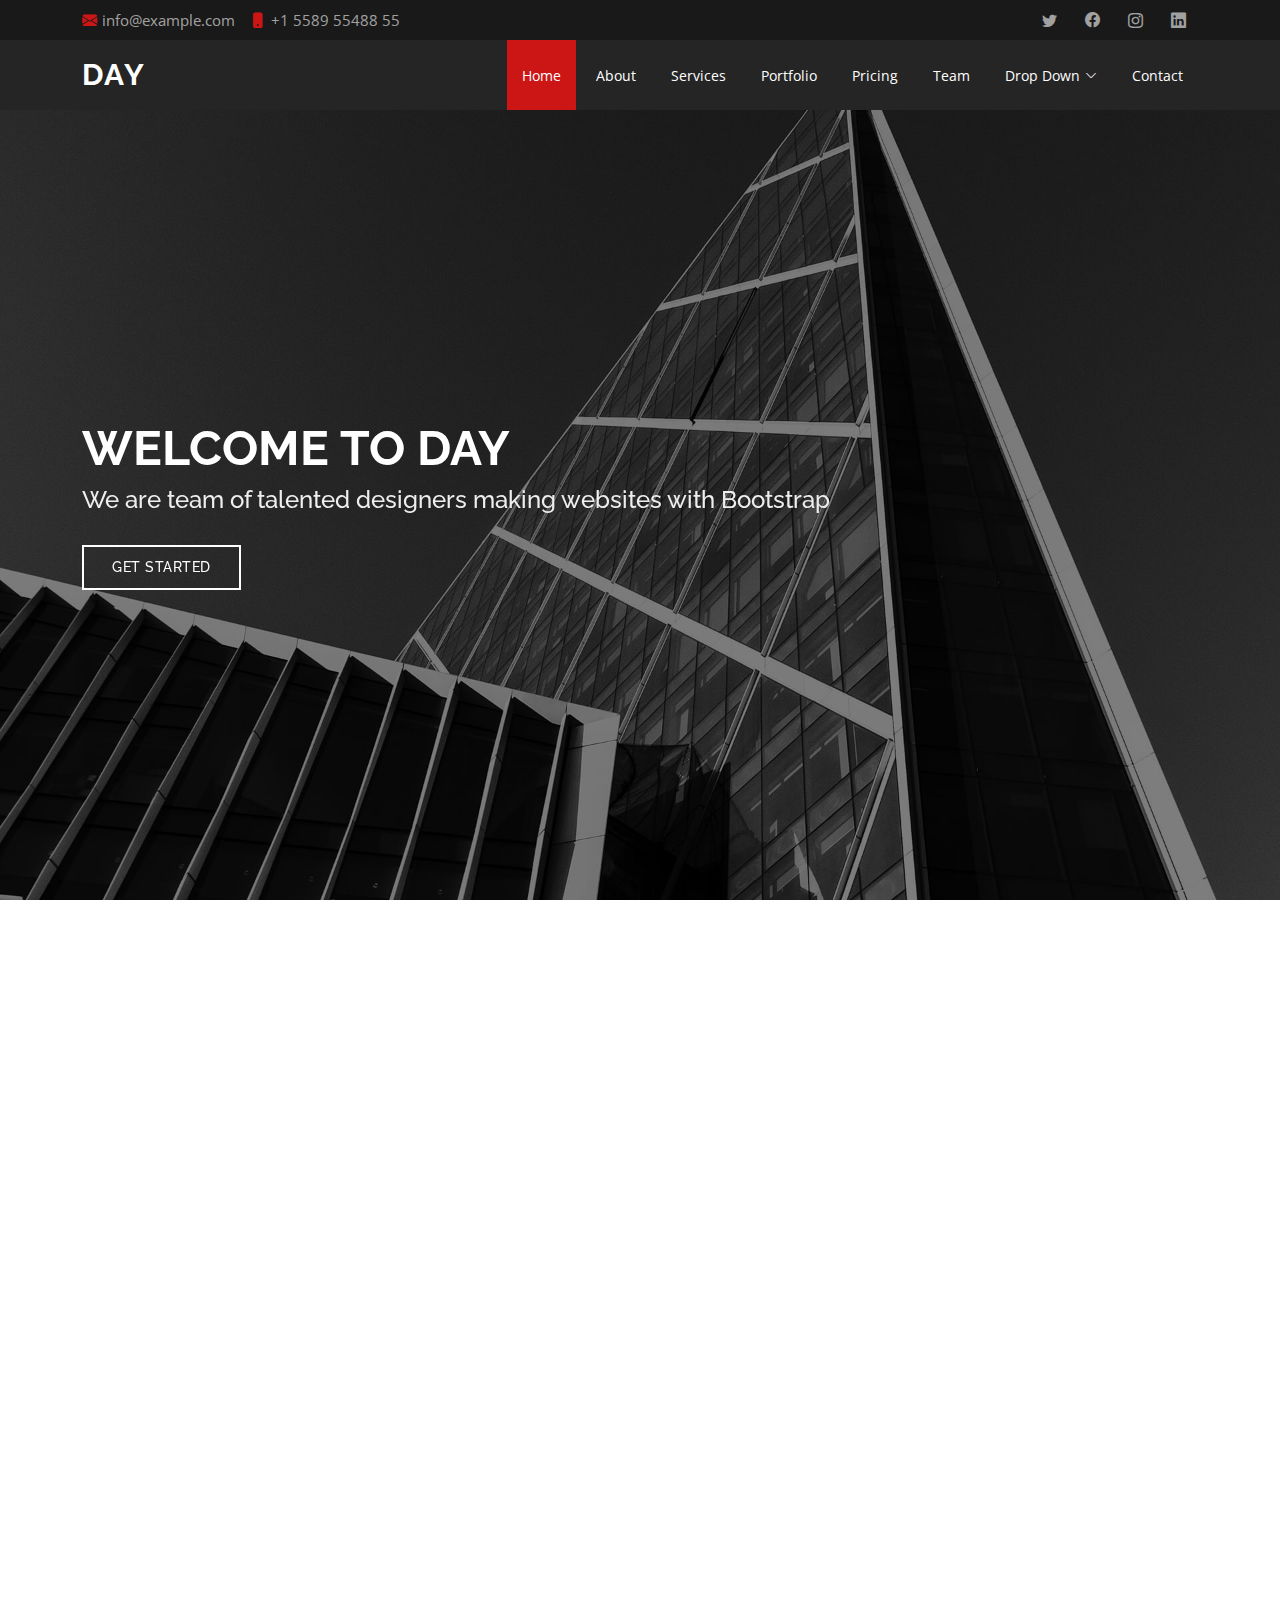
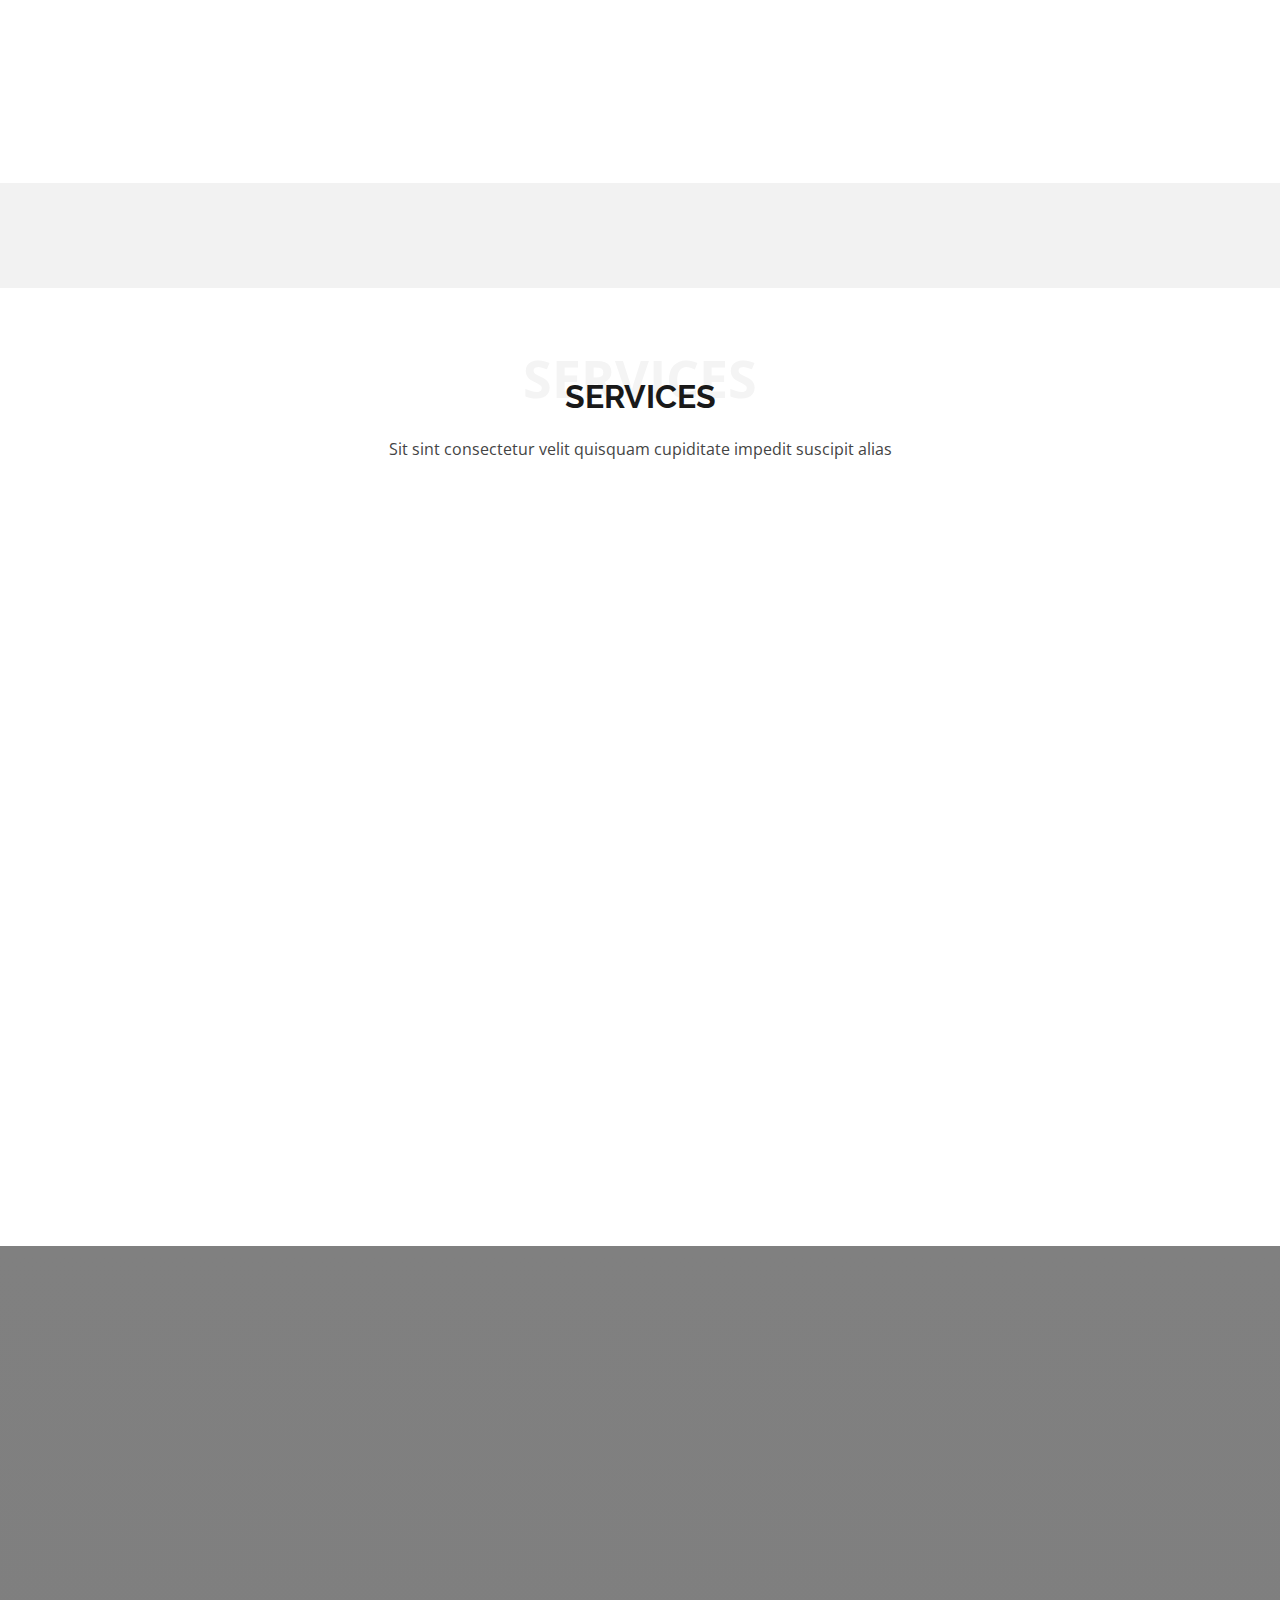
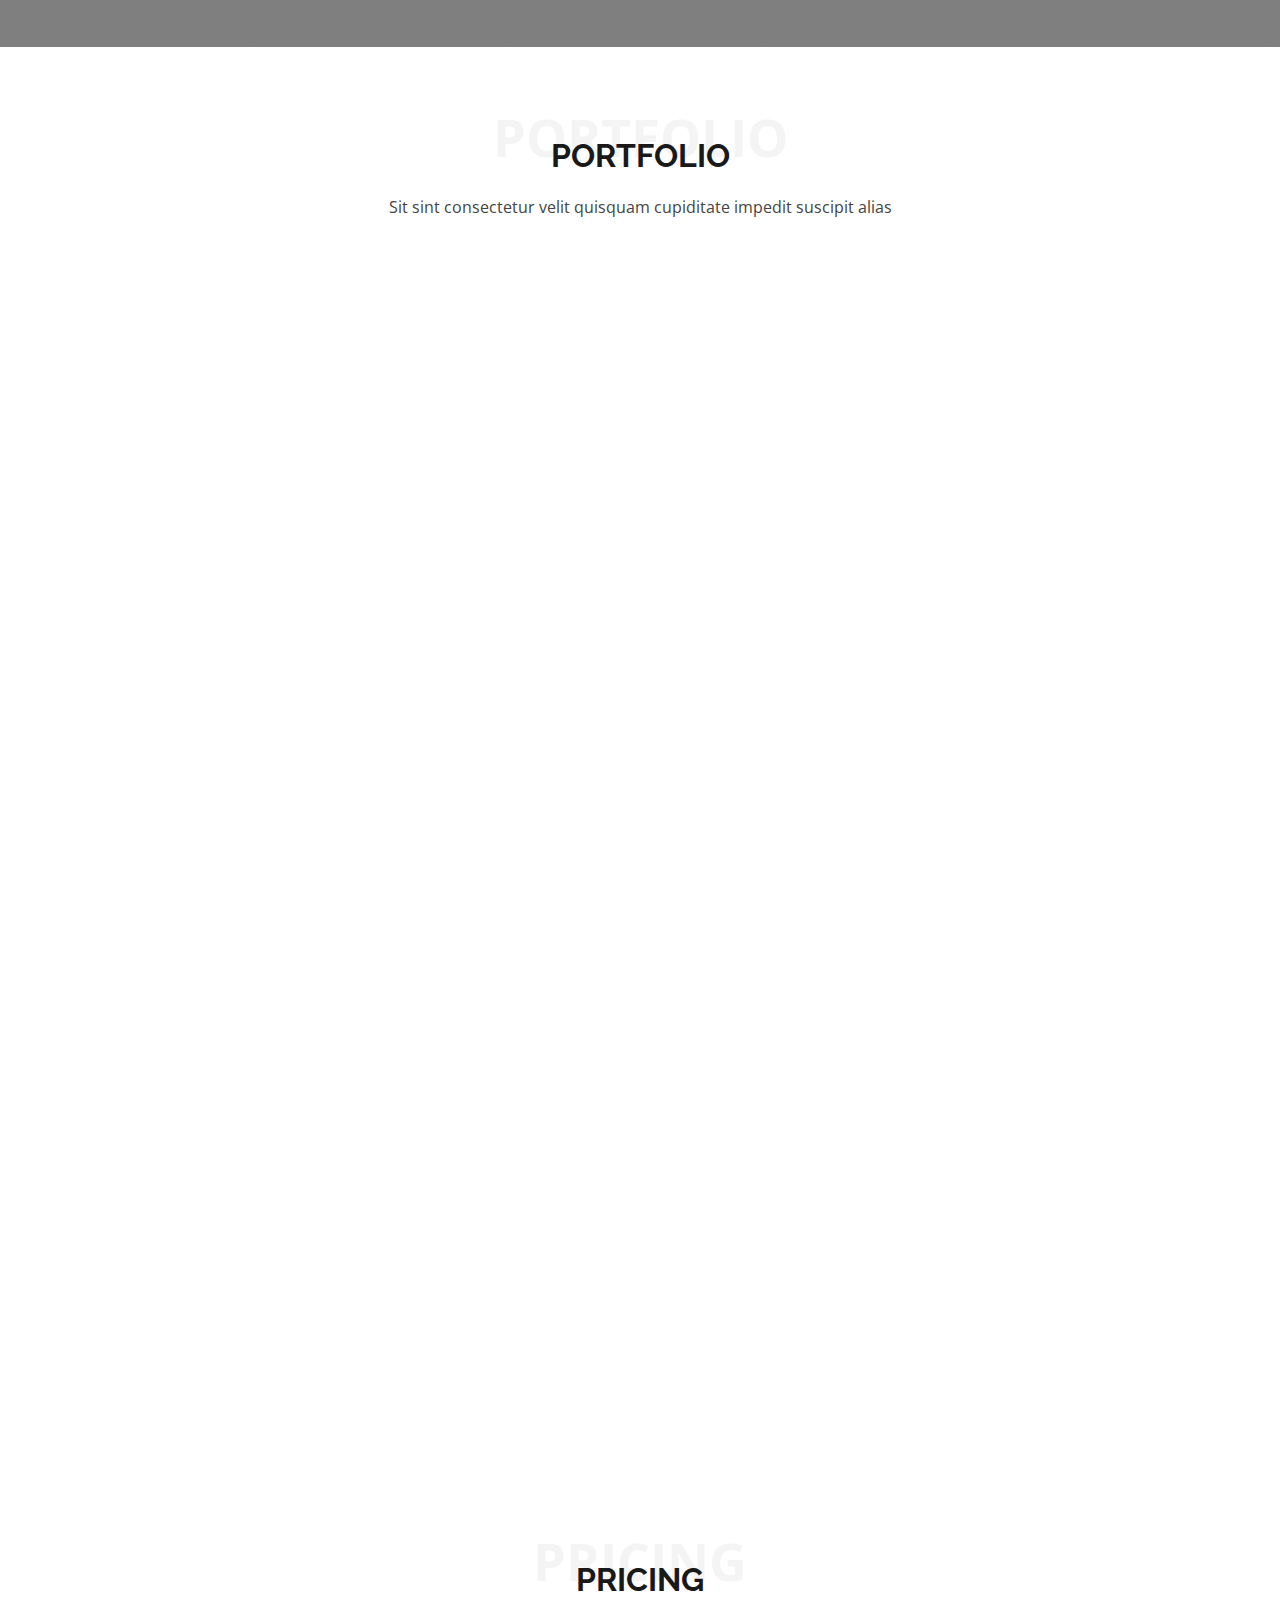
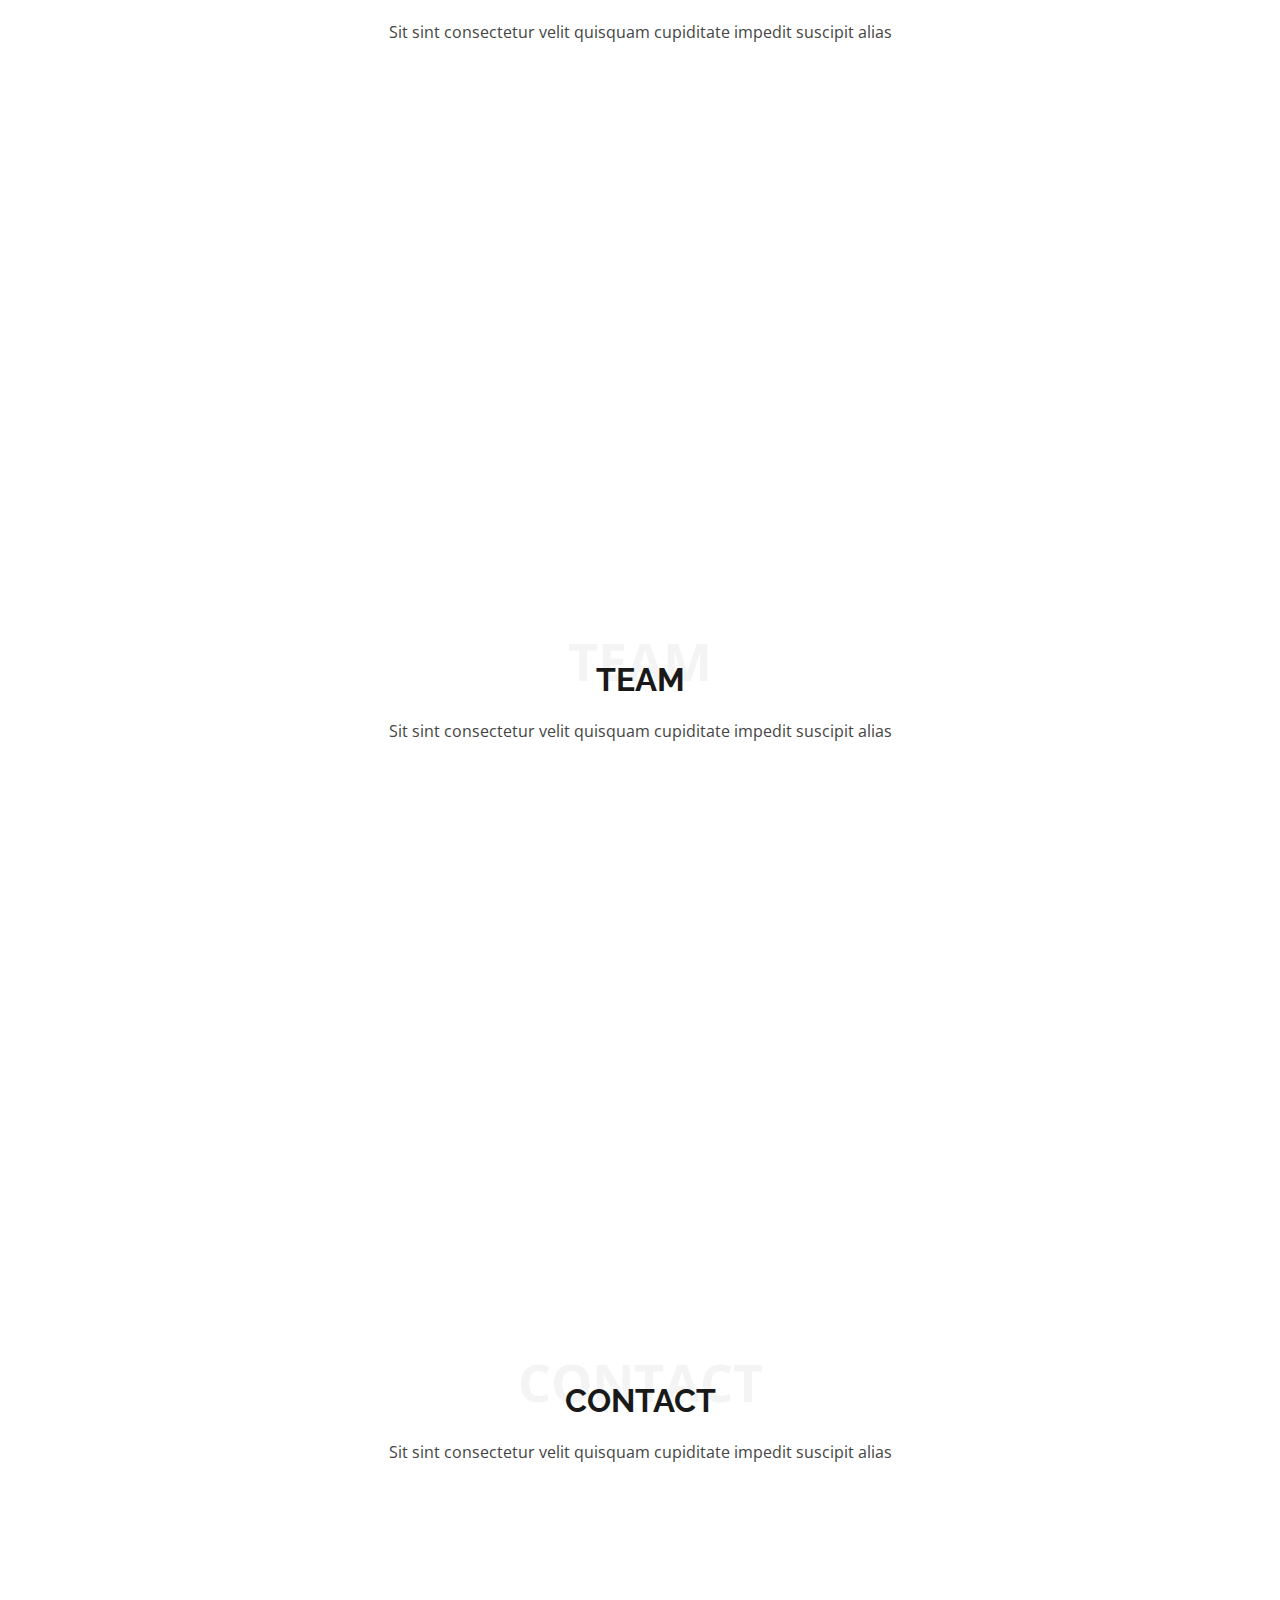
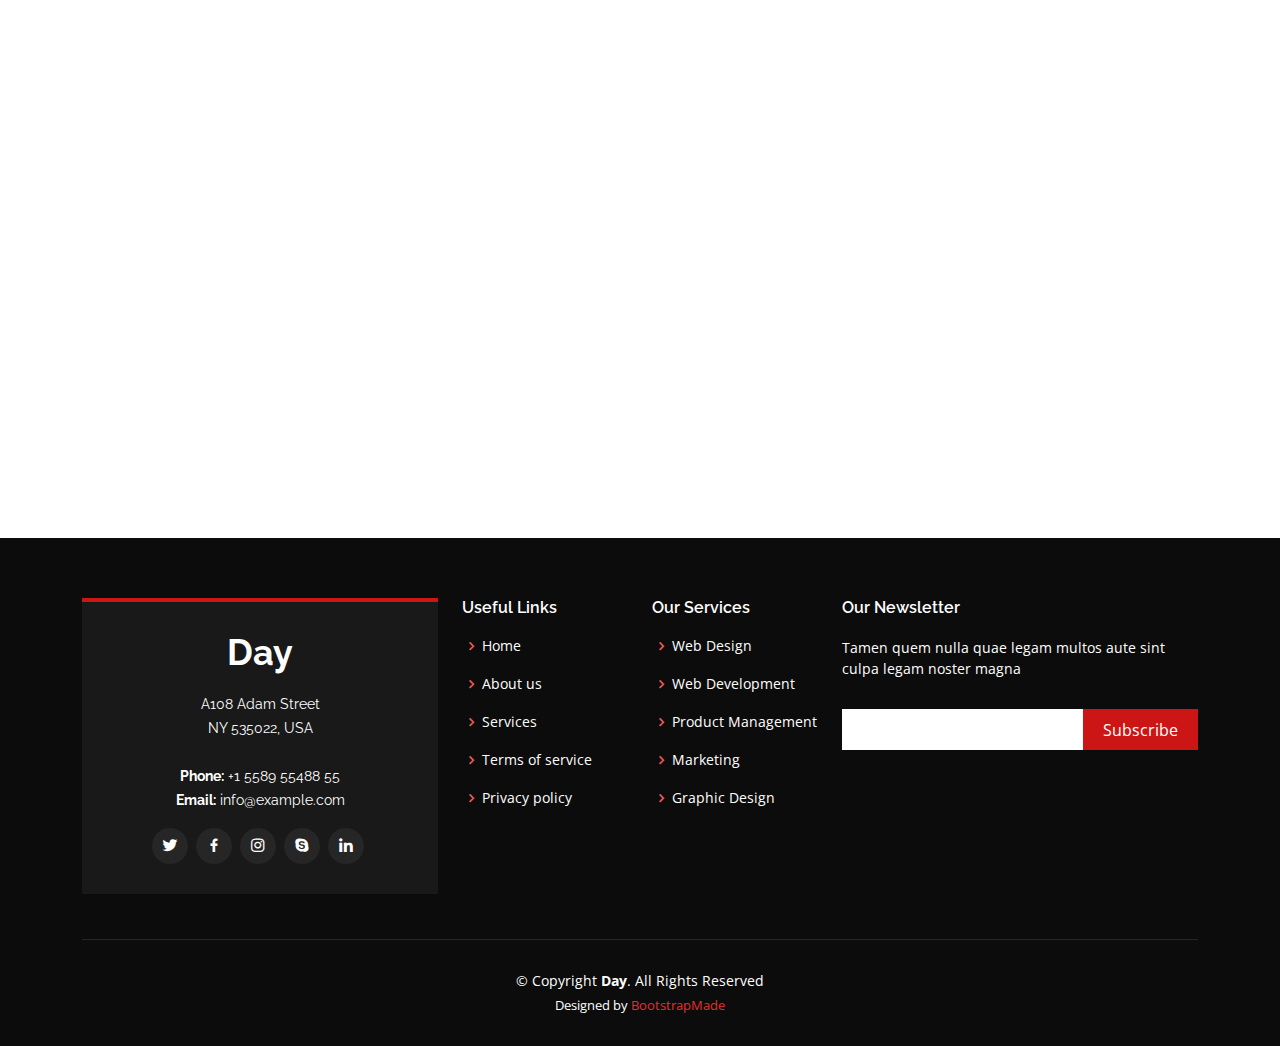
==== Index.html @ 75e48ff5 "initial commit" ====
<!DOCTYPE html>
<html lang="en">

<head>
  <meta charset="utf-8">
  <meta content="width=device-width, initial-scale=1.0" name="viewport">

  <title>Day Bootstrap Template - Index</title>
  <meta content="" name="description">
  <meta content="" name="keywords">

  <!-- Favicons -->
  <link href="assets/img/favicon.png" rel="icon">
  <link href="assets/img/apple-touch-icon.png" rel="apple-touch-icon">

  <!-- Google Fonts -->
  <link href="https://fonts.googleapis.com/css?family=Open+Sans:300,300i,400,400i,600,600i,700,700i|Raleway:300,300i,400,400i,500,500i,600,600i,700,700i|Poppins:300,300i,400,400i,500,500i,600,600i,700,700i" rel="stylesheet">

  <!-- Vendor CSS Files -->
  <link href="assets/vendor/aos/aos.css" rel="stylesheet">
  <link href="assets/vendor/bootstrap/css/bootstrap.min.css" rel="stylesheet">
  <link href="assets/vendor/bootstrap-icons/bootstrap-icons.css" rel="stylesheet">
  <link href="assets/vendor/boxicons/css/boxicons.min.css" rel="stylesheet">
  <link href="assets/vendor/glightbox/css/glightbox.min.css" rel="stylesheet">
  <link href="assets/vendor/swiper/swiper-bundle.min.css" rel="stylesheet">

  <!-- Template Main CSS File -->
  <link href="assets/css/style.css" rel="stylesheet">

  <!-- =======================================================
  * Template Name: Day - v4.2.0
  * Template URL: https://bootstrapmade.com/day-multipurpose-html-template-for-free/
  * Author: BootstrapMade.com
  * License: https://bootstrapmade.com/license/
  ======================================================== -->
</head>

<body>

  <!-- ======= Top Bar ======= -->
  <section id="topbar" class="d-flex align-items-center">
    <div class="container d-flex justify-content-center justify-content-md-between">
      <div class="contact-info d-flex align-items-center">
        <i class="bi bi-envelope-fill"></i><a href="mailto:contact@example.com">info@example.com</a>
        <i class="bi bi-phone-fill phone-icon"></i> +1 5589 55488 55
      </div>
      <div class="social-links d-none d-md-block">
        <a href="#" class="twitter"><i class="bi bi-twitter"></i></a>
        <a href="#" class="facebook"><i class="bi bi-facebook"></i></a>
        <a href="#" class="instagram"><i class="bi bi-instagram"></i></a>
        <a href="#" class="linkedin"><i class="bi bi-linkedin"></i></i></a>
      </div>
    </div>
  </section>

  <!-- ======= Header ======= -->
  <header id="header" class="d-flex align-items-center">
    <div class="container d-flex align-items-center justify-content-between">

      <h1 class="logo"><a href="index.html">Day</a></h1>
      <!-- Uncomment below if you prefer to use an image logo -->
      <!-- <a href="index.html" class="logo"><img src="assets/img/logo.png" alt="" class="img-fluid"></a>-->

      <nav id="navbar" class="navbar">
        <ul>
          <li><a class="nav-link scrollto active" href="#hero">Home</a></li>
          <li><a class="nav-link scrollto" href="#about">About</a></li>
          <li><a class="nav-link scrollto" href="#services">Services</a></li>
          <li><a class="nav-link scrollto " href="#portfolio">Portfolio</a></li>
          <li><a class="nav-link scrollto" href="#pricing">Pricing</a></li>
          <li><a class="nav-link scrollto" href="#team">Team</a></li>
          <li class="dropdown"><a href="#"><span>Drop Down</span> <i class="bi bi-chevron-down"></i></a>
            <ul>
              <li><a href="#">Drop Down 1</a></li>
              <li class="dropdown"><a href="#"><span>Deep Drop Down</span> <i class="bi bi-chevron-right"></i></a>
                <ul>
                  <li><a href="#">Deep Drop Down 1</a></li>
                  <li><a href="#">Deep Drop Down 2</a></li>
                  <li><a href="#">Deep Drop Down 3</a></li>
                  <li><a href="#">Deep Drop Down 4</a></li>
                  <li><a href="#">Deep Drop Down 5</a></li>
                </ul>
              </li>
              <li><a href="#">Drop Down 2</a></li>
              <li><a href="#">Drop Down 3</a></li>
              <li><a href="#">Drop Down 4</a></li>
            </ul>
          </li>
          <li><a class="nav-link scrollto" href="#contact">Contact</a></li>
        </ul>
        <i class="bi bi-list mobile-nav-toggle"></i>
      </nav><!-- .navbar -->

    </div>
  </header><!-- End Header -->

  <!-- ======= Hero Section ======= -->
  <section id="hero" class="d-flex align-items-center">
    <div class="container position-relative" data-aos="fade-up" data-aos-delay="500">
      <h1>Welcome to Day</h1>
      <h2>We are team of talented designers making websites with Bootstrap</h2>
      <a href="#about" class="btn-get-started scrollto">Get Started</a>
    </div>
  </section><!-- End Hero -->

  <main id="main">

    <!-- ======= About Section ======= -->
    <section id="about" class="about">
      <div class="container">

        <div class="row">
          <div class="col-lg-6 order-1 order-lg-2" data-aos="fade-left">
            <img src="assets/img/about.jpg" class="img-fluid" alt="">
          </div>
          <div class="col-lg-6 pt-4 pt-lg-0 order-2 order-lg-1 content" data-aos="fade-right">
            <h3>Voluptatem dignissimos provident quasi corporis voluptates sit assumenda.</h3>
            <p class="fst-italic">
              Lorem ipsum dolor sit amet, consectetur adipiscing elit, sed do eiusmod tempor incididunt ut labore et dolore
              magna aliqua.
            </p>
            <ul>
              <li><i class="bi bi-check-circle"></i> Ullamco laboris nisi ut aliquip ex ea commodo consequat.</li>
              <li><i class="bi bi-check-circle"></i> Duis aute irure dolor in reprehenderit in voluptate velit.</li>
              <li><i class="bi bi-check-circle"></i> Ullamco laboris nisi ut aliquip ex ea commodo consequat. Duis aute irure dolor in reprehenderit in voluptate trideta storacalaperda mastiro dolore eu fugiat nulla pariatur.</li>
            </ul>
            <p>
              Ullamco laboris nisi ut aliquip ex ea commodo consequat. Duis aute irure dolor in reprehenderit in voluptate
              velit esse cillum dolore eu fugiat nulla pariatur. Excepteur sint occaecat cupidatat non proident, sunt in
              culpa qui officia deserunt mollit anim id est laborum
            </p>
          </div>
        </div>

      </div>
    </section><!-- End About Section -->

    <!-- ======= Why Us Section ======= -->
    <section id="why-us" class="why-us">
      <div class="container">

        <div class="row">

          <div class="col-lg-4" data-aos="fade-up">
            <div class="box">
              <span>01</span>
              <h4>Lorem Ipsum</h4>
              <p>Ulamco laboris nisi ut aliquip ex ea commodo consequat. Et consectetur ducimus vero placeat</p>
            </div>
          </div>

          <div class="col-lg-4 mt-4 mt-lg-0" data-aos="fade-up" data-aos-delay="150">
            <div class="box">
              <span>02</span>
              <h4>Repellat Nihil</h4>
              <p>Dolorem est fugiat occaecati voluptate velit esse. Dicta veritatis dolor quod et vel dire leno para dest</p>
            </div>
          </div>

          <div class="col-lg-4 mt-4 mt-lg-0" data-aos="fade-up" data-aos-delay="300">
            <div class="box">
              <span>03</span>
              <h4> Ad ad velit qui</h4>
              <p>Molestiae officiis omnis illo asperiores. Aut doloribus vitae sunt debitis quo vel nam quis</p>
            </div>
          </div>

        </div>

      </div>
    </section><!-- End Why Us Section -->

    <!-- ======= Clients Section ======= -->
    <section id="clients" class="clients">
      <div class="container" data-aos="zoom-in">

        <div class="row d-flex align-items-center">

          <div class="col-lg-2 col-md-4 col-6">
            <img src="assets/img/clients/client-1.png" class="img-fluid" alt="">
          </div>

          <div class="col-lg-2 col-md-4 col-6">
            <img src="assets/img/clients/client-2.png" class="img-fluid" alt="">
          </div>

          <div class="col-lg-2 col-md-4 col-6">
            <img src="assets/img/clients/client-3.png" class="img-fluid" alt="">
          </div>

          <div class="col-lg-2 col-md-4 col-6">
            <img src="assets/img/clients/client-4.png" class="img-fluid" alt="">
          </div>

          <div class="col-lg-2 col-md-4 col-6">
            <img src="assets/img/clients/client-5.png" class="img-fluid" alt="">
          </div>

          <div class="col-lg-2 col-md-4 col-6">
            <img src="assets/img/clients/client-6.png" class="img-fluid" alt="">
          </div>

        </div>

      </div>
    </section><!-- End Clients Section -->

    <!-- ======= Services Section ======= -->
    <section id="services" class="services">
      <div class="container">

        <div class="section-title">
          <span>Services</span>
          <h2>Services</h2>
          <p>Sit sint consectetur velit quisquam cupiditate impedit suscipit alias</p>
        </div>

        <div class="row">
          <div class="col-lg-4 col-md-6 d-flex align-items-stretch" data-aos="fade-up">
            <div class="icon-box">
              <div class="icon"><i class="bx bxl-dribbble"></i></div>
              <h4><a href="">Lorem Ipsum</a></h4>
              <p>Voluptatum deleniti atque corrupti quos dolores et quas molestias excepturi</p>
            </div>
          </div>

          <div class="col-lg-4 col-md-6 d-flex align-items-stretch mt-4 mt-md-0" data-aos="fade-up" data-aos-delay="150">
            <div class="icon-box">
              <div class="icon"><i class="bx bx-file"></i></div>
              <h4><a href="">Sed ut perspiciatis</a></h4>
              <p>Duis aute irure dolor in reprehenderit in voluptate velit esse cillum dolore</p>
            </div>
          </div>

          <div class="col-lg-4 col-md-6 d-flex align-items-stretch mt-4 mt-lg-0" data-aos="fade-up" data-aos-delay="300">
            <div class="icon-box">
              <div class="icon"><i class="bx bx-tachometer"></i></div>
              <h4><a href="">Magni Dolores</a></h4>
              <p>Excepteur sint occaecat cupidatat non proident, sunt in culpa qui officia</p>
            </div>
          </div>

          <div class="col-lg-4 col-md-6 d-flex align-items-stretch mt-4" data-aos="fade-up" data-aos-delay="450">
            <div class="icon-box">
              <div class="icon"><i class="bx bx-world"></i></div>
              <h4><a href="">Nemo Enim</a></h4>
              <p>At vero eos et accusamus et iusto odio dignissimos ducimus qui blanditiis</p>
            </div>
          </div>

          <div class="col-lg-4 col-md-6 d-flex align-items-stretch mt-4" data-aos="fade-up" data-aos-delay="600">
            <div class="icon-box">
              <div class="icon"><i class="bx bx-slideshow"></i></div>
              <h4><a href="">Dele cardo</a></h4>
              <p>Quis consequatur saepe eligendi voluptatem consequatur dolor consequuntur</p>
            </div>
          </div>

          <div class="col-lg-4 col-md-6 d-flex align-items-stretch mt-4" data-aos="fade-up" data-aos-delay="750">
            <div class="icon-box">
              <div class="icon"><i class="bx bx-arch"></i></div>
              <h4><a href="">Divera don</a></h4>
              <p>Modi nostrum vel laborum. Porro fugit error sit minus sapiente sit aspernatur</p>
            </div>
          </div>

        </div>

      </div>
    </section><!-- End Services Section -->

    <!-- ======= Cta Section ======= -->
    <section id="cta" class="cta">
      <div class="container" data-aos="zoom-in">

        <div class="text-center">
          <h3>Call To Action</h3>
          <p> Duis aute irure dolor in reprehenderit in voluptate velit esse cillum dolore eu fugiat nulla pariatur. Excepteur sint occaecat cupidatat non proident, sunt in culpa qui officia deserunt mollit anim id est laborum.</p>
          <a class="cta-btn" href="#">Call To Action</a>
        </div>

      </div>
    </section><!-- End Cta Section -->

    <!-- ======= Portfolio Section ======= -->
    <section id="portfolio" class="portfolio">
      <div class="container">

        <div class="section-title">
          <span>Portfolio</span>
          <h2>Portfolio</h2>
          <p>Sit sint consectetur velit quisquam cupiditate impedit suscipit alias</p>
        </div>

        <div class="row" data-aos="fade-up">
          <div class="col-lg-12 d-flex justify-content-center">
            <ul id="portfolio-flters">
              <li data-filter="*" class="filter-active">All</li>
              <li data-filter=".filter-app">App</li>
              <li data-filter=".filter-card">Card</li>
              <li data-filter=".filter-web">Web</li>
            </ul>
          </div>
        </div>

        <div class="row portfolio-container" data-aos="fade-up" data-aos-delay="150">

          <div class="col-lg-4 col-md-6 portfolio-item filter-app">
            <img src="assets/img/portfolio/portfolio-1.jpg" class="img-fluid" alt="">
            <div class="portfolio-info">
              <h4>App 1</h4>
              <p>App</p>
              <a href="assets/img/portfolio/portfolio-1.jpg" data-gallery="portfolioGallery" class="portfolio-lightbox preview-link" title="App 1"><i class="bx bx-plus"></i></a>
              <a href="portfolio-details.html" class="details-link" title="More Details"><i class="bx bx-link"></i></a>
            </div>
          </div>

          <div class="col-lg-4 col-md-6 portfolio-item filter-web">
            <img src="assets/img/portfolio/portfolio-2.jpg" class="img-fluid" alt="">
            <div class="portfolio-info">
              <h4>Web 3</h4>
              <p>Web</p>
              <a href="assets/img/portfolio/portfolio-2.jpg" data-gallery="portfolioGallery" class="portfolio-lightbox preview-link" title="Web 3"><i class="bx bx-plus"></i></a>
              <a href="portfolio-details.html" class="details-link" title="More Details"><i class="bx bx-link"></i></a>
            </div>
          </div>

          <div class="col-lg-4 col-md-6 portfolio-item filter-app">
            <img src="assets/img/portfolio/portfolio-3.jpg" class="img-fluid" alt="">
            <div class="portfolio-info">
              <h4>App 2</h4>
              <p>App</p>
              <a href="assets/img/portfolio/portfolio-3.jpg" data-gallery="portfolioGallery" class="portfolio-lightbox preview-link" title="App 2"><i class="bx bx-plus"></i></a>
              <a href="portfolio-details.html" class="details-link" title="More Details"><i class="bx bx-link"></i></a>
            </div>
          </div>

          <div class="col-lg-4 col-md-6 portfolio-item filter-card">
            <img src="assets/img/portfolio/portfolio-4.jpg" class="img-fluid" alt="">
            <div class="portfolio-info">
              <h4>Card 2</h4>
              <p>Card</p>
              <a href="assets/img/portfolio/portfolio-4.jpg" data-gallery="portfolioGallery" class="portfolio-lightbox preview-link" title="Card 2"><i class="bx bx-plus"></i></a>
              <a href="portfolio-details.html" class="details-link" title="More Details"><i class="bx bx-link"></i></a>
            </div>
          </div>

          <div class="col-lg-4 col-md-6 portfolio-item filter-web">
            <img src="assets/img/portfolio/portfolio-5.jpg" class="img-fluid" alt="">
            <div class="portfolio-info">
              <h4>Web 2</h4>
              <p>Web</p>
              <a href="assets/img/portfolio/portfolio-5.jpg" data-gallery="portfolioGallery" class="portfolio-lightbox preview-link" title="Web 2"><i class="bx bx-plus"></i></a>
              <a href="portfolio-details.html" class="details-link" title="More Details"><i class="bx bx-link"></i></a>
            </div>
          </div>

          <div class="col-lg-4 col-md-6 portfolio-item filter-app">
            <img src="assets/img/portfolio/portfolio-6.jpg" class="img-fluid" alt="">
            <div class="portfolio-info">
              <h4>App 3</h4>
              <p>App</p>
              <a href="assets/img/portfolio/portfolio-6.jpg" data-gallery="portfolioGallery" class="portfolio-lightbox preview-link" title="App 3"><i class="bx bx-plus"></i></a>
              <a href="portfolio-details.html" class="details-link" title="More Details"><i class="bx bx-link"></i></a>
            </div>
          </div>

          <div class="col-lg-4 col-md-6 portfolio-item filter-card">
            <img src="assets/img/portfolio/portfolio-7.jpg" class="img-fluid" alt="">
            <div class="portfolio-info">
              <h4>Card 1</h4>
              <p>Card</p>
              <a href="assets/img/portfolio/portfolio-7.jpg" data-gallery="portfolioGallery" class="portfolio-lightbox preview-link" title="Card 1"><i class="bx bx-plus"></i></a>
              <a href="portfolio-details.html" class="details-link" title="More Details"><i class="bx bx-link"></i></a>
            </div>
          </div>

          <div class="col-lg-4 col-md-6 portfolio-item filter-card">
            <img src="assets/img/portfolio/portfolio-8.jpg" class="img-fluid" alt="">
            <div class="portfolio-info">
              <h4>Card 3</h4>
              <p>Card</p>
              <a href="assets/img/portfolio/portfolio-8.jpg" data-gallery="portfolioGallery" class="portfolio-lightbox preview-link" title="Card 3"><i class="bx bx-plus"></i></a>
              <a href="portfolio-details.html" class="details-link" title="More Details"><i class="bx bx-link"></i></a>
            </div>
          </div>

          <div class="col-lg-4 col-md-6 portfolio-item filter-web">
            <img src="assets/img/portfolio/portfolio-9.jpg" class="img-fluid" alt="">
            <div class="portfolio-info">
              <h4>Web 3</h4>
              <p>Web</p>
              <a href="assets/img/portfolio/portfolio-9.jpg" data-gallery="portfolioGallery" class="portfolio-lightbox preview-link" title="Web 3"><i class="bx bx-plus"></i></a>
              <a href="portfolio-details.html" class="details-link" title="More Details"><i class="bx bx-link"></i></a>
            </div>
          </div>

        </div>

      </div>
    </section><!-- End Portfolio Section -->

    <!-- ======= Pricing Section ======= -->
    <section id="pricing" class="pricing">
      <div class="container">

        <div class="section-title">
          <span>Pricing</span>
          <h2>Pricing</h2>
          <p>Sit sint consectetur velit quisquam cupiditate impedit suscipit alias</p>
        </div>

        <div class="row">

          <div class="col-lg-4 col-md-6" data-aos="zoom-in" data-aos-delay="150">
            <div class="box">
              <h3>Free</h3>
              <h4><sup>$</sup>0<span> / month</span></h4>
              <ul>
                <li>Aida dere</li>
                <li>Nec feugiat nisl</li>
                <li>Nulla at volutpat dola</li>
                <li class="na">Pharetra massa</li>
                <li class="na">Massa ultricies mi</li>
              </ul>
              <div class="btn-wrap">
                <a href="#" class="btn-buy">Buy Now</a>
              </div>
            </div>
          </div>

          <div class="col-lg-4 col-md-6 mt-4 mt-md-0" data-aos="zoom-in">
            <div class="box featured">
              <h3>Business</h3>
              <h4><sup>$</sup>19<span> / month</span></h4>
              <ul>
                <li>Aida dere</li>
                <li>Nec feugiat nisl</li>
                <li>Nulla at volutpat dola</li>
                <li>Pharetra massa</li>
                <li class="na">Massa ultricies mi</li>
              </ul>
              <div class="btn-wrap">
                <a href="#" class="btn-buy">Buy Now</a>
              </div>
            </div>
          </div>

          <div class="col-lg-4 col-md-6 mt-4 mt-lg-0" data-aos="zoom-in" data-aos-delay="150">
            <div class="box">
              <h3>Developer</h3>
              <h4><sup>$</sup>29<span> / month</span></h4>
              <ul>
                <li>Aida dere</li>
                <li>Nec feugiat nisl</li>
                <li>Nulla at volutpat dola</li>
                <li>Pharetra massa</li>
                <li>Massa ultricies mi</li>
              </ul>
              <div class="btn-wrap">
                <a href="#" class="btn-buy">Buy Now</a>
              </div>
            </div>
          </div>

        </div>

      </div>
    </section><!-- End Pricing Section -->

    <!-- ======= Team Section ======= -->
    <section id="team" class="team">
      <div class="container">

        <div class="section-title">
          <span>Team</span>
          <h2>Team</h2>
          <p>Sit sint consectetur velit quisquam cupiditate impedit suscipit alias</p>
        </div>

        <div class="row">
          <div class="col-lg-4 col-md-6 d-flex align-items-stretch" data-aos="zoom-in">
            <div class="member">
              <img src="assets/img/team/team-1.jpg" alt="">
              <h4>Walter White</h4>
              <span>Chief Executive Officer</span>
              <p>
                Magni qui quod omnis unde et eos fuga et exercitationem. Odio veritatis perspiciatis quaerat qui aut aut aut
              </p>
              <div class="social">
                <a href=""><i class="bi bi-twitter"></i></a>
                <a href=""><i class="bi bi-facebook"></i></a>
                <a href=""><i class="bi bi-instagram"></i></a>
                <a href=""><i class="bi bi-linkedin"></i></a>
              </div>
            </div>
          </div>

          <div class="col-lg-4 col-md-6 d-flex align-items-stretch" data-aos="zoom-in">
            <div class="member">
              <img src="assets/img/team/team-2.jpg" alt="">
              <h4>Sarah Jhinson</h4>
              <span>Product Manager</span>
              <p>
                Repellat fugiat adipisci nemo illum nesciunt voluptas repellendus. In architecto rerum rerum temporibus
              </p>
              <div class="social">
                <a href=""><i class="bi bi-twitter"></i></a>
                <a href=""><i class="bi bi-facebook"></i></a>
                <a href=""><i class="bi bi-instagram"></i></a>
                <a href=""><i class="bi bi-linkedin"></i></a>
              </div>
            </div>
          </div>

          <div class="col-lg-4 col-md-6 d-flex align-items-stretch" data-aos="zoom-in">
            <div class="member">
              <img src="assets/img/team/team-3.jpg" alt="">
              <h4>William Anderson</h4>
              <span>CTO</span>
              <p>
                Voluptas necessitatibus occaecati quia. Earum totam consequuntur qui porro et laborum toro des clara
              </p>
              <div class="social">
                <a href=""><i class="bi bi-twitter"></i></a>
                <a href=""><i class="bi bi-facebook"></i></a>
                <a href=""><i class="bi bi-instagram"></i></a>
                <a href=""><i class="bi bi-linkedin"></i></a>
              </div>
            </div>
          </div>

        </div>

      </div>
    </section><!-- End Team Section -->

    <!-- ======= Contact Section ======= -->
    <section id="contact" class="contact">
      <div class="container">

        <div class="section-title">
          <span>Contact</span>
          <h2>Contact</h2>
          <p>Sit sint consectetur velit quisquam cupiditate impedit suscipit alias</p>
        </div>

        <div class="row" data-aos="fade-up">
          <div class="col-lg-6">
            <div class="info-box mb-4">
              <i class="bx bx-map"></i>
              <h3>Our Address</h3>
              <p>A108 Adam Street, New York, NY 535022</p>
            </div>
          </div>

          <div class="col-lg-3 col-md-6">
            <div class="info-box  mb-4">
              <i class="bx bx-envelope"></i>
              <h3>Email Us</h3>
              <p>contact@example.com</p>
            </div>
          </div>

          <div class="col-lg-3 col-md-6">
            <div class="info-box  mb-4">
              <i class="bx bx-phone-call"></i>
              <h3>Call Us</h3>
              <p>+1 5589 55488 55</p>
            </div>
          </div>

        </div>

        <div class="row" data-aos="fade-up">

          <div class="col-lg-6 ">
            <iframe class="mb-4 mb-lg-0" src="https://www.google.com/maps/embed?pb=!1m14!1m8!1m3!1d12097.433213460943!2d-74.0062269!3d40.7101282!3m2!1i1024!2i768!4f13.1!3m3!1m2!1s0x0%3A0xb89d1fe6bc499443!2sDowntown+Conference+Center!5e0!3m2!1smk!2sbg!4v1539943755621" frameborder="0" style="border:0; width: 100%; height: 384px;" allowfullscreen></iframe>
          </div>

          <div class="col-lg-6">
            <form action="forms/contact.php" method="post" role="form" class="php-email-form">
              <div class="row">
                <div class="col-md-6 form-group">
                  <input type="text" name="name" class="form-control" id="name" placeholder="Your Name" required>
                </div>
                <div class="col-md-6 form-group mt-3 mt-md-0">
                  <input type="email" class="form-control" name="email" id="email" placeholder="Your Email" required>
                </div>
              </div>
              <div class="form-group mt-3">
                <input type="text" class="form-control" name="subject" id="subject" placeholder="Subject" required>
              </div>
              <div class="form-group mt-3">
                <textarea class="form-control" name="message" rows="5" placeholder="Message" required></textarea>
              </div>
              <div class="my-3">
                <div class="loading">Loading</div>
                <div class="error-message"></div>
                <div class="sent-message">Your message has been sent. Thank you!</div>
              </div>
              <div class="text-center"><button type="submit">Send Message</button></div>
            </form>
          </div>

        </div>

      </div>
    </section><!-- End Contact Section -->

  </main><!-- End #main -->

  <!-- ======= Footer ======= -->
  <footer id="footer">
    <div class="footer-top">
      <div class="container">
        <div class="row">

          <div class="col-lg-4 col-md-6">
            <div class="footer-info">
              <h3>Day</h3>
              <p>
                A108 Adam Street <br>
                NY 535022, USA<br><br>
                <strong>Phone:</strong> +1 5589 55488 55<br>
                <strong>Email:</strong> info@example.com<br>
              </p>
              <div class="social-links mt-3">
                <a href="#" class="twitter"><i class="bx bxl-twitter"></i></a>
                <a href="#" class="facebook"><i class="bx bxl-facebook"></i></a>
                <a href="#" class="instagram"><i class="bx bxl-instagram"></i></a>
                <a href="#" class="google-plus"><i class="bx bxl-skype"></i></a>
                <a href="#" class="linkedin"><i class="bx bxl-linkedin"></i></a>
              </div>
            </div>
          </div>

          <div class="col-lg-2 col-md-6 footer-links">
            <h4>Useful Links</h4>
            <ul>
              <li><i class="bx bx-chevron-right"></i> <a href="#">Home</a></li>
              <li><i class="bx bx-chevron-right"></i> <a href="#">About us</a></li>
              <li><i class="bx bx-chevron-right"></i> <a href="#">Services</a></li>
              <li><i class="bx bx-chevron-right"></i> <a href="#">Terms of service</a></li>
              <li><i class="bx bx-chevron-right"></i> <a href="#">Privacy policy</a></li>
            </ul>
          </div>

          <div class="col-lg-2 col-md-6 footer-links">
            <h4>Our Services</h4>
            <ul>
              <li><i class="bx bx-chevron-right"></i> <a href="#">Web Design</a></li>
              <li><i class="bx bx-chevron-right"></i> <a href="#">Web Development</a></li>
              <li><i class="bx bx-chevron-right"></i> <a href="#">Product Management</a></li>
              <li><i class="bx bx-chevron-right"></i> <a href="#">Marketing</a></li>
              <li><i class="bx bx-chevron-right"></i> <a href="#">Graphic Design</a></li>
            </ul>
          </div>

          <div class="col-lg-4 col-md-6 footer-newsletter">
            <h4>Our Newsletter</h4>
            <p>Tamen quem nulla quae legam multos aute sint culpa legam noster magna</p>
            <form action="" method="post">
              <input type="email" name="email"><input type="submit" value="Subscribe">
            </form>

          </div>

        </div>
      </div>
    </div>

    <div class="container">
      <div class="copyright">
        &copy; Copyright <strong><span>Day</span></strong>. All Rights Reserved
      </div>
      <div class="credits">
        <!-- All the links in the footer should remain intact. -->
        <!-- You can delete the links only if you purchased the pro version. -->
        <!-- Licensing information: https://bootstrapmade.com/license/ -->
        <!-- Purchase the pro version with working PHP/AJAX contact form: https://bootstrapmade.com/day-multipurpose-html-template-for-free/ -->
        Designed by <a href="https://bootstrapmade.com/">BootstrapMade</a>
      </div>
    </div>
  </footer><!-- End Footer -->

  <a href="#" class="back-to-top d-flex align-items-center justify-content-center"><i class="bi bi-arrow-up-short"></i></a>
  <div id="preloader"></div>

  <!-- Vendor JS Files -->
  <script src="assets/vendor/aos/aos.js"></script>
  <script src="assets/vendor/bootstrap/js/bootstrap.bundle.min.js"></script>
  <script src="assets/vendor/glightbox/js/glightbox.min.js"></script>
  <script src="assets/vendor/isotope-layout/isotope.pkgd.min.js"></script>
  <script src="assets/vendor/php-email-form/validate.js"></script>
  <script src="assets/vendor/swiper/swiper-bundle.min.js"></script>

  <!-- Template Main JS File -->
  <script src="assets/js/main.js"></script>

</body>

</html>
---- assets/css/style.css ----
/**
* Template Name: Day - v4.2.0
* Template URL: https://bootstrapmade.com/day-multipurpose-html-template-for-free/
* Author: BootstrapMade.com
* License: https://bootstrapmade.com/license/
*/

/*--------------------------------------------------------------
# General
--------------------------------------------------------------*/
body {
  font-family: "Open Sans", sans-serif;
  color: #444444;
}

a {
  color: #cc1616;
  text-decoration: none;
}

a:hover {
  color: #e82d2d;
  text-decoration: none;
}

h1, h2, h3, h4, h5, h6 {
  font-family: "Raleway", sans-serif;
}

/*--------------------------------------------------------------
# Back to top button
--------------------------------------------------------------*/
.back-to-top {
  position: fixed;
  visibility: hidden;
  opacity: 0;
  right: 15px;
  bottom: 15px;
  z-index: 996;
  background: #cc1616;
  width: 40px;
  height: 40px;
  transition: all 0.4s;
}

.back-to-top i {
  font-size: 28px;
  color: #fff;
  line-height: 0;
}

.back-to-top:hover {
  background: #e72323;
  color: #fff;
}

.back-to-top.active {
  visibility: visible;
  opacity: 1;
}

/*--------------------------------------------------------------
# Preloader
--------------------------------------------------------------*/
#preloader {
  position: fixed;
  top: 0;
  left: 0;
  right: 0;
  bottom: 0;
  z-index: 9999;
  overflow: hidden;
  background: #fff;
}

#preloader:before {
  content: "";
  position: fixed;
  top: calc(50% - 30px);
  left: calc(50% - 30px);
  border: 6px solid #cc1616;
  border-top-color: #efefef;
  border-radius: 50%;
  width: 60px;
  height: 60px;
  -webkit-animation: animate-preloader 1s linear infinite;
  animation: animate-preloader 1s linear infinite;
}

@-webkit-keyframes animate-preloader {
  0% {
    transform: rotate(0deg);
  }
  100% {
    transform: rotate(360deg);
  }
}

@keyframes animate-preloader {
  0% {
    transform: rotate(0deg);
  }
  100% {
    transform: rotate(360deg);
  }
}

/*--------------------------------------------------------------
# Disable aos animation delay on mobile devices
--------------------------------------------------------------*/
@media screen and (max-width: 768px) {
  [data-aos-delay] {
    transition-delay: 0 !important;
  }
}

/*--------------------------------------------------------------
# Top Bar
--------------------------------------------------------------*/
#topbar {
  background: #191919;
  font-size: 15px;
  height: 40px;
  padding: 0;
  color: rgba(255, 255, 255, 0.6);
}

#topbar .contact-info a {
  line-height: 0;
  color: rgba(255, 255, 255, 0.6);
  transition: 0.3s;
}

#topbar .contact-info a:hover {
  color: #fff;
}

#topbar .contact-info i {
  color: #cc1616;
  line-height: 0;
  margin-right: 5px;
}

#topbar .contact-info .phone-icon {
  margin-left: 15px;
}

#topbar .social-links a {
  color: rgba(255, 255, 255, 0.6);
  padding: 4px 12px;
  display: inline-block;
  line-height: 1px;
  transition: 0.3s;
}

#topbar .social-links a:hover {
  color: #fff;
}

/*--------------------------------------------------------------
# Header
--------------------------------------------------------------*/
#header {
  background: rgba(25, 25, 25, 0.95);
  transition: all 0.5s;
  z-index: 997;
  height: 70px;
}

#header.fixed-top {
  background: #191919;
}

#header .logo {
  font-size: 30px;
  margin: 0;
  padding: 0;
  line-height: 1;
  font-weight: 700;
  letter-spacing: 2px;
  text-transform: uppercase;
}

#header .logo a {
  color: #fff;
}

#header .logo img {
  max-height: 40px;
}

.scrolled-offset {
  margin-top: 70px;
}

/*--------------------------------------------------------------
# Navigation Menu
--------------------------------------------------------------*/
/**
* Desktop Navigation 
*/
.navbar {
  padding: 0;
}

.navbar ul {
  margin: 0;
  padding: 0;
  display: flex;
  list-style: none;
  align-items: center;
}

.navbar li {
  position: relative;
}

.navbar > ul > li {
  margin-left: 5px;
}

.navbar a {
  display: flex;
  align-items: center;
  justify-content: space-between;
  padding: 25px 15px 24px 15px;
  font-size: 14px;
  color: #fff;
  white-space: nowrap;
  transition: 0.3s;
}

.navbar a i {
  font-size: 12px;
  line-height: 0;
  margin-left: 5px;
}

.navbar a:hover, .navbar .active, .navbar li:hover > a {
  background: #cc1616;
}

.navbar .dropdown ul {
  display: block;
  position: absolute;
  left: 0;
  top: calc(100% + 30px);
  margin: 0;
  padding: 10px 0;
  z-index: 99;
  opacity: 0;
  visibility: hidden;
  background: #fff;
  box-shadow: 0px 0px 30px rgba(127, 137, 161, 0.25);
  transition: 0.3s;
}

.navbar .dropdown ul li {
  min-width: 200px;
}

.navbar .dropdown ul a {
  padding: 10px 20px;
  color: #191919;
}

.navbar .dropdown ul a i {
  font-size: 12px;
}

.navbar .dropdown ul a:hover, .navbar .dropdown ul .active:hover, .navbar .dropdown ul li:hover > a {
  color: #fff;
}

.navbar .dropdown:hover > ul {
  opacity: 1;
  top: 100%;
  visibility: visible;
}

.navbar .dropdown .dropdown ul {
  top: 0;
  left: calc(100% - 30px);
  visibility: hidden;
}

.navbar .dropdown .dropdown:hover > ul {
  opacity: 1;
  top: 0;
  left: 100%;
  visibility: visible;
}

@media (max-width: 1366px) {
  .navbar .dropdown .dropdown ul {
    left: -90%;
  }
  .navbar .dropdown .dropdown:hover > ul {
    left: -100%;
  }
}

/**
* Mobile Navigation 
*/
.mobile-nav-toggle {
  color: #fff;
  font-size: 28px;
  cursor: pointer;
  display: none;
  line-height: 0;
  transition: 0.5s;
}

.mobile-nav-toggle.bi-x {
  color: #cc1616;
}

@media (max-width: 991px) {
  .mobile-nav-toggle {
    display: block;
  }
  .navbar ul {
    display: none;
  }
}

.navbar-mobile {
  position: fixed;
  overflow: hidden;
  top: 0;
  right: 0;
  left: 0;
  bottom: 0;
  background: rgba(0, 0, 0, 0.9);
  transition: 0.3s;
  z-index: 999;
}

.navbar-mobile .mobile-nav-toggle {
  position: absolute;
  top: 15px;
  right: 15px;
}

.navbar-mobile ul {
  display: block;
  position: absolute;
  top: 55px;
  right: 15px;
  bottom: 15px;
  left: 15px;
  padding: 10px 0;
  background-color: #fff;
  overflow-y: auto;
  transition: 0.3s;
}

.navbar-mobile a {
  padding: 10px 20px;
  font-size: 15px;
  color: #191919;
}

.navbar-mobile a:hover, .navbar-mobile .active, .navbar-mobile li:hover > a {
  color: #cc1616;
  background: none;
}

.navbar-mobile .getstarted {
  margin: 15px;
}

.navbar-mobile .dropdown ul {
  position: static;
  display: none;
  margin: 10px 20px;
  padding: 10px 0;
  z-index: 99;
  opacity: 1;
  visibility: visible;
  background: #fff;
  box-shadow: 0px 0px 30px rgba(127, 137, 161, 0.25);
}

.navbar-mobile .dropdown ul li {
  min-width: 200px;
}

.navbar-mobile .dropdown ul a {
  padding: 10px 20px;
}

.navbar-mobile .dropdown ul a i {
  font-size: 12px;
}

.navbar-mobile .dropdown ul a:hover, .navbar-mobile .dropdown ul .active:hover, .navbar-mobile .dropdown ul li:hover > a {
  color: #cc1616;
}

.navbar-mobile .dropdown > .dropdown-active {
  display: block;
}

/*--------------------------------------------------------------
# Hero Section
--------------------------------------------------------------*/
#hero {
  width: 100%;
  height: calc(100vh - 110px);
  background: url("../img/hero-bg.jpg") top center;
  background-size: cover;
  position: relative;
}

#hero:before {
  content: "";
  background: rgba(0, 0, 0, 0.5);
  position: absolute;
  bottom: 0;
  top: 0;
  left: 0;
  right: 0;
}

#hero h1 {
  margin: 0 0 10px 0;
  font-size: 48px;
  font-weight: 700;
  line-height: 56px;
  text-transform: uppercase;
  color: #fff;
}

#hero h2 {
  color: #eee;
  margin-bottom: 30px;
  font-size: 24px;
}

#hero .btn-get-started {
  font-family: "Raleway", sans-serif;
  text-transform: uppercase;
  font-weight: 500;
  font-size: 14px;
  letter-spacing: 0.5px;
  display: inline-block;
  padding: 10px 28px;
  transition: 0.5s;
  border: 2px solid #fff;
  color: #fff;
}

#hero .btn-get-started:hover {
  background: #cc1616;
  border-color: #cc1616;
}

@media (min-width: 1024px) {
  #hero {
    background-attachment: fixed;
  }
}

@media (max-width: 768px) {
  #hero {
    text-align: center;
  }
  #hero .container {
    padding-top: 40px;
  }
  #hero h1 {
    font-size: 28px;
    line-height: 36px;
  }
  #hero h2 {
    font-size: 18px;
    line-height: 24px;
    margin-bottom: 30px;
  }
}

/*--------------------------------------------------------------
# Sections General
--------------------------------------------------------------*/
section {
  padding: 60px 0;
  overflow: hidden;
}

.section-title {
  text-align: center;
  padding: 30px 0;
  position: relative;
}

.section-title h2 {
  font-size: 32px;
  font-weight: 700;
  text-transform: uppercase;
  margin-bottom: 20px;
  padding-bottom: 0;
  color: #191919;
  position: relative;
  z-index: 2;
}

.section-title span {
  position: absolute;
  top: 30px;
  color: #f4f4f4;
  left: 0;
  right: 0;
  z-index: 1;
  font-weight: 700;
  font-size: 52px;
  text-transform: uppercase;
  line-height: 0;
}

.section-title p {
  margin-bottom: 0;
  position: relative;
  z-index: 2;
}

@media (max-width: 575px) {
  .section-title h2 {
    font-size: 28px;
    margin-bottom: 15px;
  }
  .section-title span {
    font-size: 38px;
  }
}

/*--------------------------------------------------------------
# About
--------------------------------------------------------------*/
.about .content h3 {
  font-weight: 600;
  font-size: 26px;
}

.about .content ul {
  list-style: none;
  padding: 0;
}

.about .content ul li {
  padding-bottom: 10px;
}

.about .content ul i {
  font-size: 20px;
  padding-right: 4px;
  color: #cc1616;
}

.about .content p:last-child {
  margin-bottom: 0;
}

/*--------------------------------------------------------------
# Why Us
--------------------------------------------------------------*/
.why-us {
  padding-top: 10px;
}

.why-us .box {
  padding: 50px 30px;
  box-shadow: 0px 2px 15px rgba(0, 0, 0, 0.1);
  transition: all ease-in-out 0.3s;
}

.why-us .box span {
  display: block;
  font-size: 28px;
  font-weight: 700;
  color: #ed5b5b;
}

.why-us .box h4 {
  font-size: 24px;
  font-weight: 600;
  padding: 0;
  margin: 20px 0;
  color: #191919;
}

.why-us .box p {
  color: #aaaaaa;
  font-size: 15px;
  margin: 0;
  padding: 0;
}

.why-us .box:hover {
  background: #cc1616;
  padding: 30px 30px 70px 30px;
  box-shadow: 10px 15px 30px rgba(0, 0, 0, 0.18);
}

.why-us .box:hover span, .why-us .box:hover h4, .why-us .box:hover p {
  color: #fff;
}

/*--------------------------------------------------------------
# Clients
--------------------------------------------------------------*/
.clients {
  background: #f2f2f2;
  padding: 15px 0;
  text-align: center;
}

.clients img {
  width: 50%;
  filter: grayscale(100);
  transition: all 0.4s ease-in-out;
  display: inline-block;
  padding: 15px 0;
}

.clients img:hover {
  filter: none;
  transform: scale(1.2);
}

@media (max-width: 768px) {
  .clients img {
    width: 40%;
  }
}

/*--------------------------------------------------------------
# Services
--------------------------------------------------------------*/
.services .icon-box {
  text-align: center;
  padding: 80px 20px;
  transition: all ease-in-out 0.3s;
  box-shadow: 0px 2px 15px rgba(0, 0, 0, 0.1);
}

.services .icon-box .icon {
  margin: 0 auto;
  width: 64px;
  height: 64px;
  background: #cc1616;
  transition: all .3s ease-out 0s;
  display: flex;
  align-items: center;
  justify-content: center;
  margin-bottom: 20px;
  transform-style: preserve-3d;
}

.services .icon-box .icon i {
  color: #fff;
  font-size: 28px;
}

.services .icon-box .icon::before {
  position: absolute;
  content: '';
  left: -8px;
  top: -8px;
  height: 100%;
  width: 100%;
  background: #fce5e5;
  transition: all .3s ease-out 0s;
  transform: translateZ(-1px);
}

.services .icon-box h4 {
  font-weight: 700;
  margin-bottom: 15px;
  font-size: 24px;
}

.services .icon-box h4 a {
  color: #191919;
}

.services .icon-box p {
  line-height: 24px;
  font-size: 14px;
  margin-bottom: 0;
}

.services .icon-box:hover {
  background: #cc1616;
  border-color: #cc1616;
  padding: 70px 20px 90px 20px;
}

.services .icon-box:hover .icon {
  background: #fff;
}

.services .icon-box:hover .icon i {
  color: #cc1616;
}

.services .icon-box:hover .icon::before {
  background: #e82d2d;
}

.services .icon-box:hover h4 a, .services .icon-box:hover p {
  color: #fff;
}

/*--------------------------------------------------------------
# Cta
--------------------------------------------------------------*/
.cta {
  background: linear-gradient(rgba(2, 2, 2, 0.5), rgba(0, 0, 0, 0.5)), url("../img/cta-bg.jpg") fixed center center;
  background-size: cover;
  padding: 120px 0;
}

.cta h3 {
  color: #fff;
  font-size: 28px;
  font-weight: 700;
}

.cta p {
  color: #fff;
}

.cta .cta-btn {
  font-family: "Raleway", sans-serif;
  text-transform: uppercase;
  font-weight: 500;
  font-size: 14px;
  letter-spacing: 1px;
  display: inline-block;
  padding: 10px 28px;
  transition: 0.5s;
  margin-top: 10px;
  border: 2px solid #fff;
  color: #fff;
}

.cta .cta-btn:hover {
  background: #cc1616;
  border: 2px solid #cc1616;
}

/*--------------------------------------------------------------
# Portfolio
--------------------------------------------------------------*/
.portfolio #portfolio-flters {
  padding: 0;
  margin: 0 auto 25px auto;
  list-style: none;
  text-align: center;
  border-radius: 50px;
}

.portfolio #portfolio-flters li {
  cursor: pointer;
  display: inline-block;
  padding: 10px 15px;
  font-size: 15px;
  font-weight: 500;
  line-height: 1;
  text-transform: uppercase;
  color: #444444;
  margin-bottom: 5px;
  transition: all 0.3s ease-in-out;
  font-family: "Poppins", sans-serif;
}

.portfolio #portfolio-flters li:hover, .portfolio #portfolio-flters li.filter-active {
  color: #e82d2d;
}

.portfolio #portfolio-flters li:last-child {
  margin-right: 0;
}

.portfolio .portfolio-item {
  margin-bottom: 30px;
}

.portfolio .portfolio-item .portfolio-info {
  opacity: 0;
  position: absolute;
  left: 30px;
  right: 30px;
  bottom: 0;
  z-index: 3;
  transition: all ease-in-out 0.3s;
  background: rgba(255, 255, 255, 0.9);
  padding: 15px;
}

.portfolio .portfolio-item .portfolio-info h4 {
  font-size: 18px;
  color: #fff;
  font-weight: 600;
  color: #191919;
}

.portfolio .portfolio-item .portfolio-info p {
  color: #4c4c4c;
  font-size: 14px;
  margin-bottom: 0;
}

.portfolio .portfolio-item .portfolio-info .preview-link, .portfolio .portfolio-item .portfolio-info .details-link {
  position: absolute;
  right: 40px;
  font-size: 24px;
  top: calc(50% - 18px);
  color: #333333;
}

.portfolio .portfolio-item .portfolio-info .preview-link:hover, .portfolio .portfolio-item .portfolio-info .details-link:hover {
  color: #cc1616;
}

.portfolio .portfolio-item .portfolio-info .details-link {
  right: 10px;
}

.portfolio .portfolio-item .portfolio-links {
  opacity: 0;
  left: 0;
  right: 0;
  text-align: center;
  z-index: 3;
  position: absolute;
  transition: all ease-in-out 0.3s;
}

.portfolio .portfolio-item .portfolio-links a {
  color: #fff;
  margin: 0 2px;
  font-size: 28px;
  display: inline-block;
  transition: 0.3s;
}

.portfolio .portfolio-item .portfolio-links a:hover {
  color: #e82d2d;
}

.portfolio .portfolio-item:hover .portfolio-info {
  opacity: 1;
  bottom: 20px;
}

/*--------------------------------------------------------------
# Portfolio Details
--------------------------------------------------------------*/
.portfolio-details {
  padding-top: 40px;
}

.portfolio-details .portfolio-details-slider img {
  width: 100%;
}

.portfolio-details .portfolio-details-slider .swiper-pagination {
  margin-top: 20px;
  position: relative;
}

.portfolio-details .portfolio-details-slider .swiper-pagination .swiper-pagination-bullet {
  width: 12px;
  height: 12px;
  background-color: #fff;
  opacity: 1;
  border: 1px solid #cc1616;
}

.portfolio-details .portfolio-details-slider .swiper-pagination .swiper-pagination-bullet-active {
  background-color: #cc1616;
}

.portfolio-details .portfolio-info {
  padding: 30px;
  box-shadow: 0px 0 30px rgba(25, 25, 25, 0.08);
}

.portfolio-details .portfolio-info h3 {
  font-size: 22px;
  font-weight: 700;
  margin-bottom: 20px;
  padding-bottom: 20px;
  border-bottom: 1px solid #eee;
}

.portfolio-details .portfolio-info ul {
  list-style: none;
  padding: 0;
  font-size: 15px;
}

.portfolio-details .portfolio-info ul li + li {
  margin-top: 10px;
}

.portfolio-details .portfolio-description {
  padding-top: 30px;
}

.portfolio-details .portfolio-description h2 {
  font-size: 26px;
  font-weight: 700;
  margin-bottom: 20px;
}

.portfolio-details .portfolio-description p {
  padding: 0;
}

/*--------------------------------------------------------------
# Pricing
--------------------------------------------------------------*/
.pricing .box {
  padding: 20px;
  background: #f9f9f9;
  text-align: center;
  border-radius: 8px;
  position: relative;
  overflow: hidden;
}

.pricing .box h3 {
  font-weight: 400;
  padding: 15px;
  font-size: 18px;
  text-transform: uppercase;
  font-weight: 600;
  color: #191919;
}

.pricing .box h4 {
  font-size: 42px;
  color: #cc1616;
  font-weight: 500;
  font-family: "Open Sans", sans-serif;
  margin-bottom: 20px;
}

.pricing .box h4 sup {
  font-size: 20px;
  top: -15px;
  left: -3px;
}

.pricing .box h4 span {
  color: #bababa;
  font-size: 16px;
  font-weight: 300;
}

.pricing .box ul {
  padding: 0;
  list-style: none;
  color: #191919;
  text-align: center;
  line-height: 20px;
  font-size: 14px;
}

.pricing .box ul li {
  padding-bottom: 16px;
}

.pricing .box ul i {
  color: #cc1616;
  font-size: 18px;
  padding-right: 4px;
}

.pricing .box ul .na {
  color: #ccc;
  text-decoration: line-through;
}

.pricing .box .btn-wrap {
  padding: 15px;
  text-align: center;
}

.pricing .box .btn-buy {
  background: #cc1616;
  display: inline-block;
  padding: 10px 40px;
  color: #fff;
  transition: none;
  font-size: 14px;
  font-weight: 400;
  font-family: "Raleway", sans-serif;
  font-weight: 600;
  transition: 0.3s;
}

.pricing .box .btn-buy:hover {
  background: #e82d2d;
}

.pricing .featured {
  background: #cc1616;
  box-shadow: none;
  color: #fff;
}

.pricing .featured h3, .pricing .featured h4, .pricing .featured ul, .pricing .featured ul li, .pricing .featured ul .na {
  color: #fff;
}

.pricing .featured h4 span {
  color: rgba(255, 255, 255, 0.58);
}

.pricing .featured .btn-wrap {
  padding: 15px;
  text-align: center;
}

.pricing .featured .btn-buy {
  background: rgba(255, 255, 255, 0.2);
}

.pricing .featured .btn-buy:hover {
  background: #fff;
  color: #cc1616;
}

/*--------------------------------------------------------------
# Team
--------------------------------------------------------------*/
.team .member {
  text-align: center;
  margin-bottom: 20px;
  box-shadow: 0px 0px 12px 0px rgba(0, 0, 0, 0.1);
  padding: 30px 20px;
  background: #fff;
}

.team .member img {
  max-width: 60%;
  border-radius: 50%;
  margin: 0 0 30px 0;
}

.team .member h4 {
  font-weight: 700;
  margin-bottom: 2px;
  font-size: 18px;
}

.team .member span {
  font-style: italic;
  display: block;
  font-size: 13px;
}

.team .member p {
  padding-top: 10px;
  font-size: 14px;
  font-style: italic;
  color: #aaaaaa;
}

.team .member .social {
  margin-top: 15px;
}

.team .member .social a {
  color: #919191;
  transition: 0.3s;
}

.team .member .social a:hover {
  color: #cc1616;
}

.team .member .social i {
  font-size: 18px;
  margin: 0 2px;
}

/*--------------------------------------------------------------
# Contact
--------------------------------------------------------------*/
.contact .info-box {
  color: #444444;
  text-align: center;
  box-shadow: 0 0 30px rgba(214, 215, 216, 0.6);
  padding: 20px 0 30px 0;
}

.contact .info-box i {
  font-size: 32px;
  color: #cc1616;
  border-radius: 50%;
  padding: 8px;
  border: 2px dotted #f5a0a0;
}

.contact .info-box h3 {
  font-size: 20px;
  color: #777777;
  font-weight: 700;
  margin: 10px 0;
}

.contact .info-box p {
  padding: 0;
  line-height: 24px;
  font-size: 14px;
  margin-bottom: 0;
}

.contact .php-email-form {
  box-shadow: 0 0 30px rgba(214, 215, 216, 0.6);
  padding: 30px;
}

.contact .php-email-form .error-message {
  display: none;
  color: #fff;
  background: #ed3c0d;
  text-align: left;
  padding: 15px;
  font-weight: 600;
}

.contact .php-email-form .error-message br + br {
  margin-top: 25px;
}

.contact .php-email-form .sent-message {
  display: none;
  color: #fff;
  background: #18d26e;
  text-align: center;
  padding: 15px;
  font-weight: 600;
}

.contact .php-email-form .loading {
  display: none;
  background: #fff;
  text-align: center;
  padding: 15px;
}

.contact .php-email-form .loading:before {
  content: "";
  display: inline-block;
  border-radius: 50%;
  width: 24px;
  height: 24px;
  margin: 0 10px -6px 0;
  border: 3px solid #18d26e;
  border-top-color: #eee;
  -webkit-animation: animate-loading 1s linear infinite;
  animation: animate-loading 1s linear infinite;
}

.contact .php-email-form input, .contact .php-email-form textarea {
  border-radius: 0;
  box-shadow: none;
  font-size: 14px;
}

.contact .php-email-form input::focus, .contact .php-email-form textarea::focus {
  background-color: #cc1616;
}

.contact .php-email-form input {
  padding: 10px 15px;
}

.contact .php-email-form textarea {
  padding: 12px 15px;
}

.contact .php-email-form button[type="submit"] {
  background: #cc1616;
  border: 0;
  padding: 10px 24px;
  color: #fff;
  transition: 0.4s;
}

.contact .php-email-form button[type="submit"]:hover {
  background: #e82d2d;
}

@-webkit-keyframes animate-loading {
  0% {
    transform: rotate(0deg);
  }
  100% {
    transform: rotate(360deg);
  }
}

@keyframes animate-loading {
  0% {
    transform: rotate(0deg);
  }
  100% {
    transform: rotate(360deg);
  }
}

/*--------------------------------------------------------------
# Breadcrumbs
--------------------------------------------------------------*/
.breadcrumbs {
  padding: 15px 0;
  background: #efefef;
}

.breadcrumbs h2 {
  font-size: 26px;
  font-weight: 600;
}

.breadcrumbs ol {
  display: flex;
  flex-wrap: wrap;
  list-style: none;
  padding: 0 0 10px 0;
  margin: 0;
  font-size: 14px;
}

.breadcrumbs ol li + li {
  padding-left: 10px;
}

.breadcrumbs ol li + li::before {
  display: inline-block;
  padding-right: 10px;
  color: #333333;
  content: "/";
}

/*--------------------------------------------------------------
# Footer
--------------------------------------------------------------*/
#footer {
  background: #0c0c0c;
  padding: 0 0 30px 0;
  color: #fff;
  font-size: 14px;
}

#footer .footer-top {
  padding: 60px 0 30px 0;
}

#footer .footer-top .footer-info {
  margin-bottom: 15px;
  background: #191919;
  color: #fff;
  border-top: 4px solid #cc1616;
  text-align: center;
  padding: 30px 20px;
}

#footer .footer-top .footer-info h3 {
  font-size: 36px;
  margin: 0 0 20px 0;
  padding: 2px 0 2px 0;
  line-height: 1;
  font-weight: 700;
}

#footer .footer-top .footer-info p {
  font-size: 14px;
  line-height: 24px;
  margin-bottom: 0;
  font-family: "Raleway", sans-serif;
}

#footer .footer-top .social-links a {
  font-size: 18px;
  display: inline-block;
  background: #262626;
  color: #fff;
  line-height: 1;
  padding: 8px 0;
  margin-right: 4px;
  border-radius: 50%;
  text-align: center;
  width: 36px;
  height: 36px;
  transition: 0.3s;
}

#footer .footer-top .social-links a:hover {
  background: #cc1616;
  color: #fff;
  text-decoration: none;
}

#footer .footer-top h4 {
  font-size: 16px;
  font-weight: 600;
  color: #fff;
  position: relative;
  padding-bottom: 12px;
}

#footer .footer-top .footer-links {
  margin-bottom: 30px;
}

#footer .footer-top .footer-links ul {
  list-style: none;
  padding: 0;
  margin: 0;
}

#footer .footer-top .footer-links ul i {
  padding-right: 2px;
  color: #ed5b5b;
  font-size: 18px;
  line-height: 1;
}

#footer .footer-top .footer-links ul li {
  padding: 10px 0;
  display: flex;
  align-items: center;
}

#footer .footer-top .footer-links ul li:first-child {
  padding-top: 0;
}

#footer .footer-top .footer-links ul a {
  color: #fff;
  transition: 0.3s;
  display: inline-block;
  line-height: 1;
}

#footer .footer-top .footer-links ul a:hover {
  color: #eb4444;
}

#footer .footer-top .footer-newsletter form {
  margin-top: 30px;
  background: #fff;
  padding: 6px 10px;
  position: relative;
  border-radius: 4;
}

#footer .footer-top .footer-newsletter form input[type="email"] {
  border: 0;
  padding: 4px;
  width: calc(100% - 110px);
}

#footer .footer-top .footer-newsletter form input[type="submit"] {
  position: absolute;
  top: 0;
  right: 0;
  bottom: 0;
  border: 0;
  background: none;
  font-size: 16px;
  padding: 0 20px;
  background: #cc1616;
  color: #fff;
  transition: 0.3s;
  border-radius: 4;
}

#footer .footer-top .footer-newsletter form input[type="submit"]:hover {
  background: #e82d2d;
}

#footer .copyright {
  border-top: 1px solid #262626;
  text-align: center;
  padding-top: 30px;
}

#footer .credits {
  padding-top: 5px;
  text-align: center;
  font-size: 13px;
  color: #fff;
}

#footer .credits a {
  color: #e82d2d;
}

@media (max-width: 575px) {
  #footer .footer-top .footer-info {
    margin: -20px 0 30px 0;
  }
}
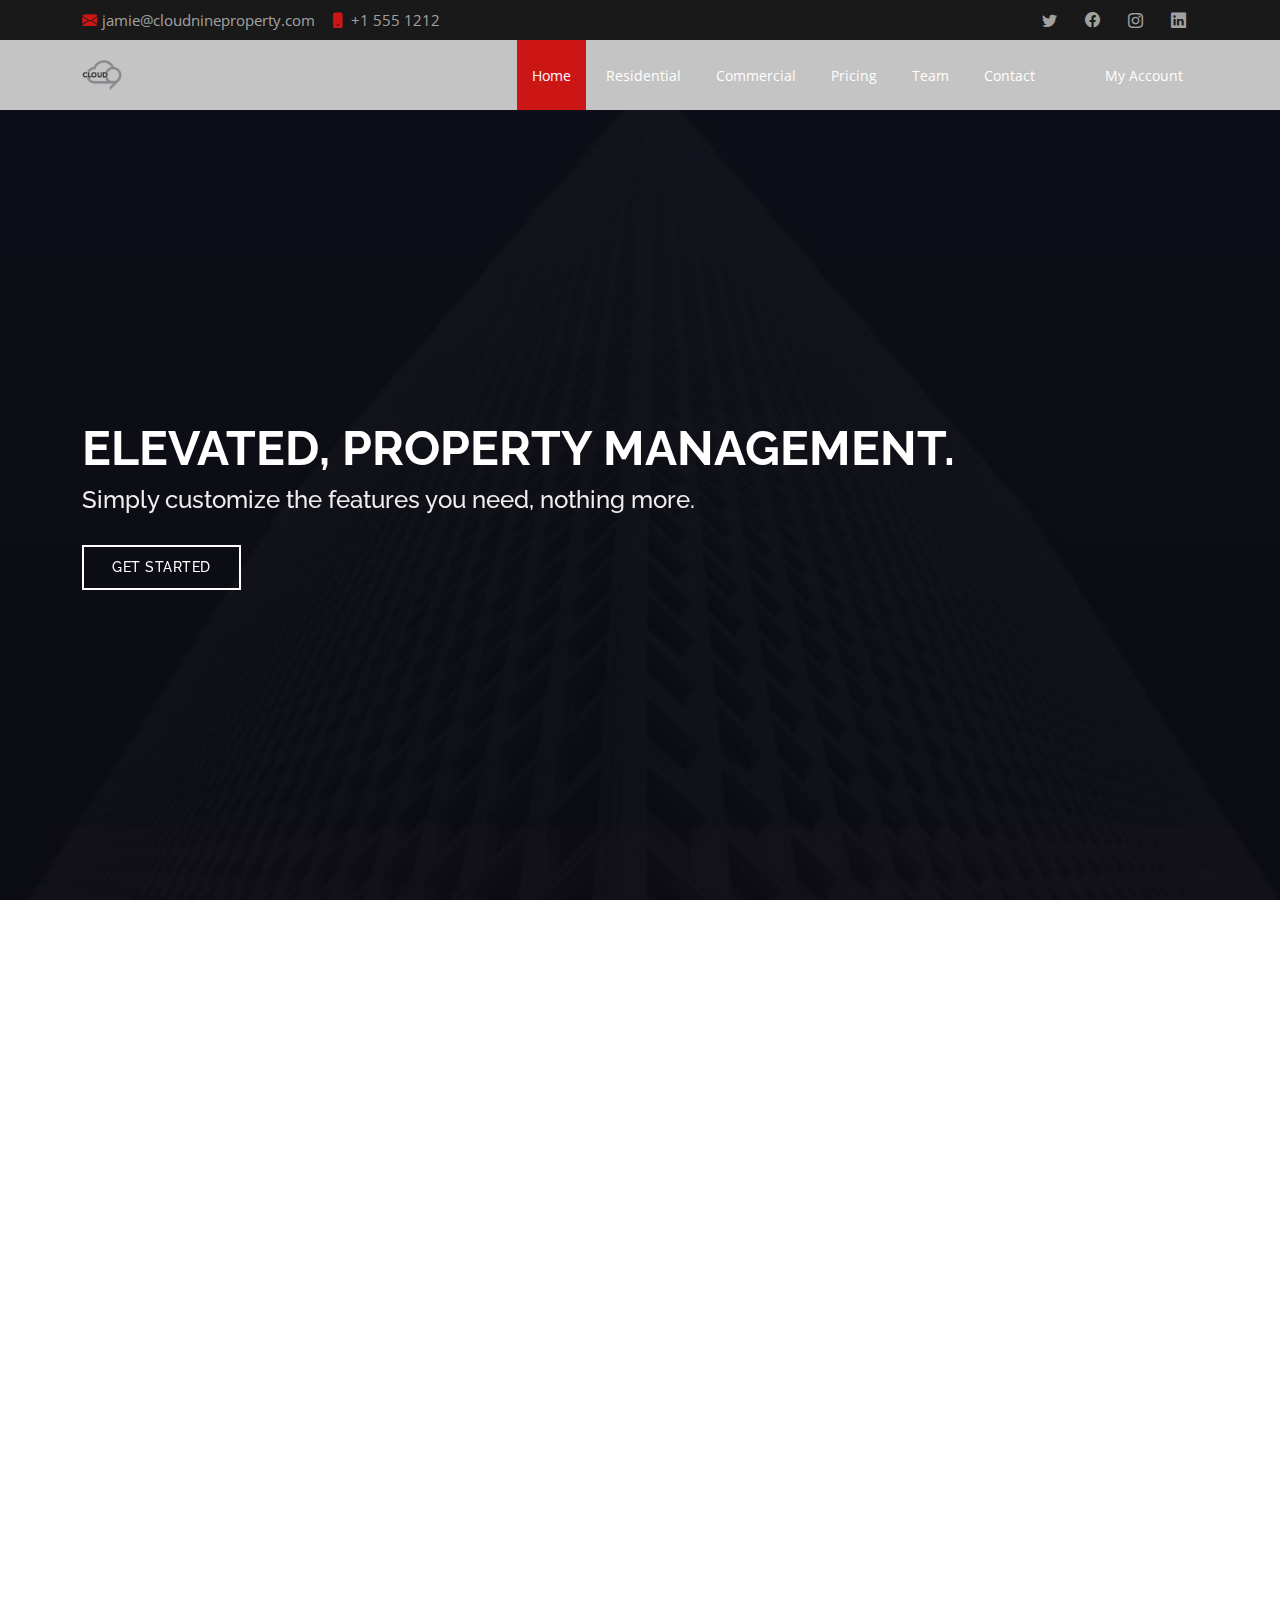
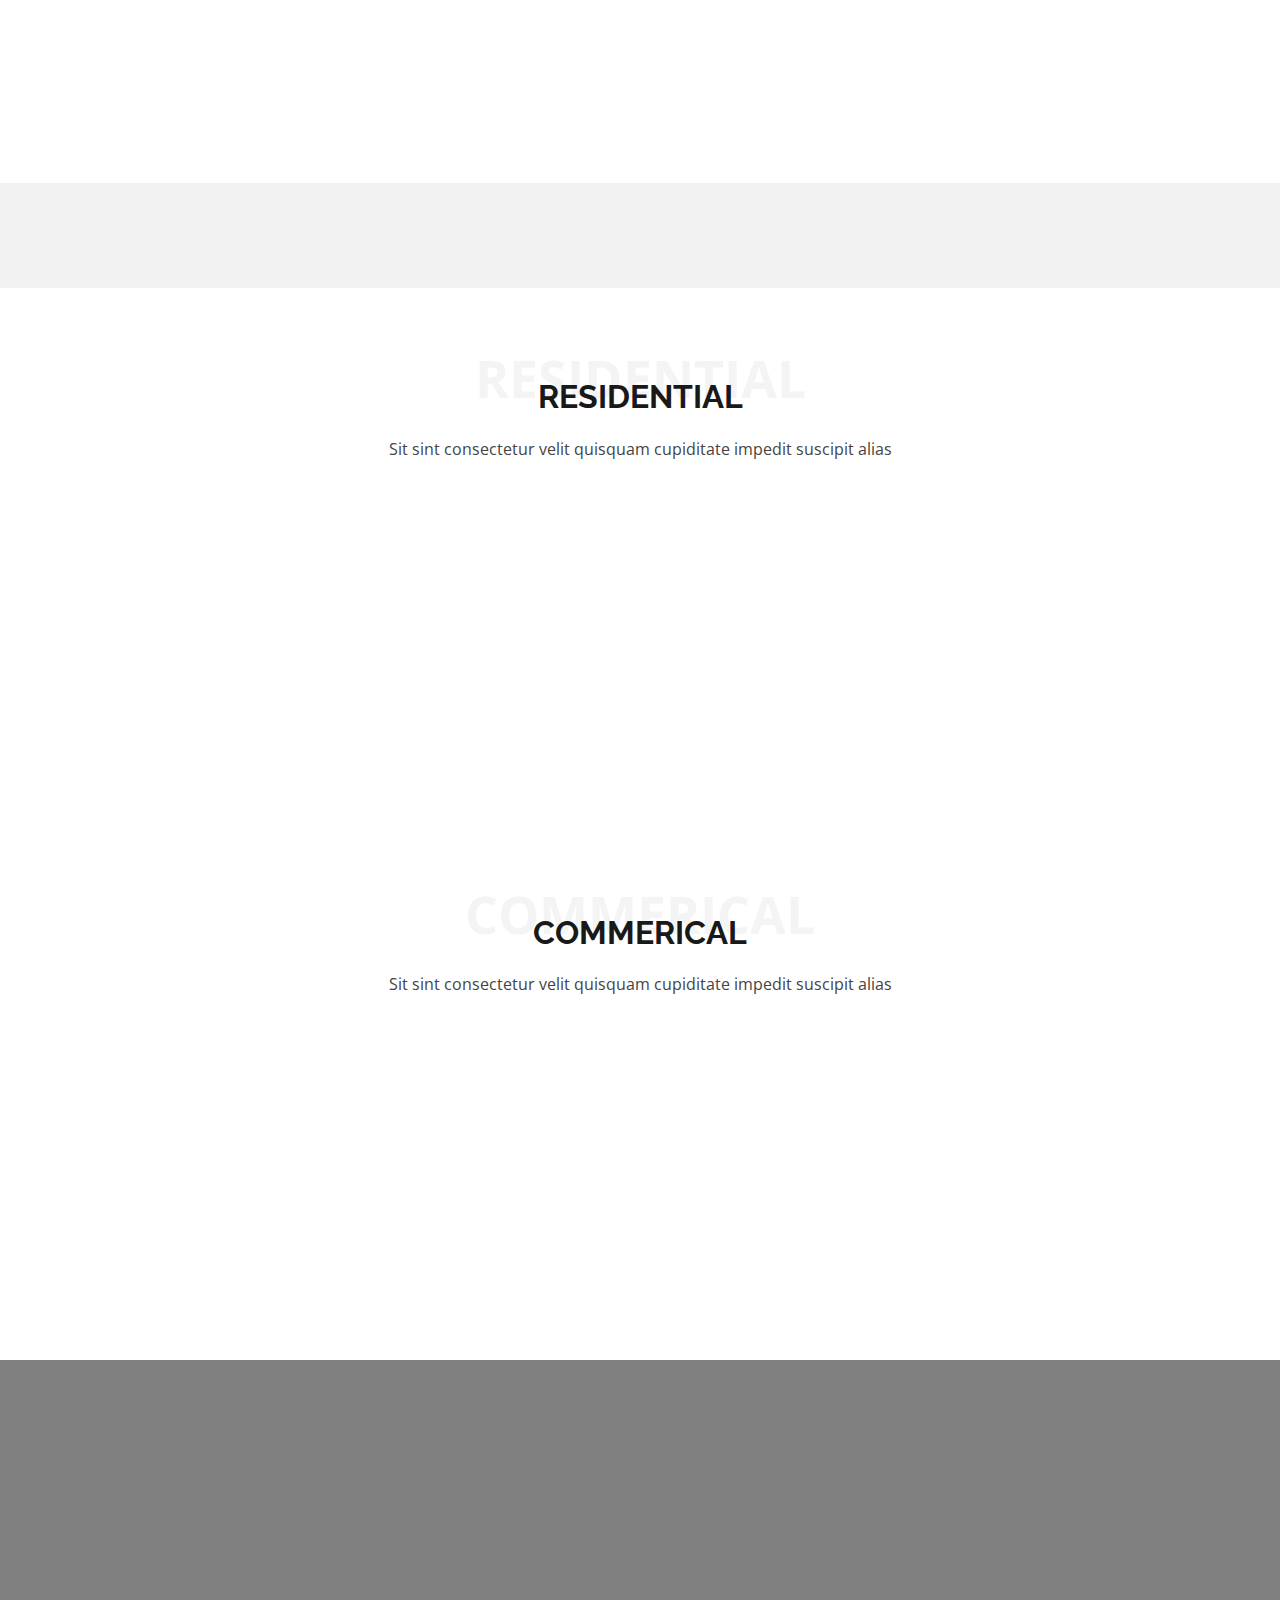
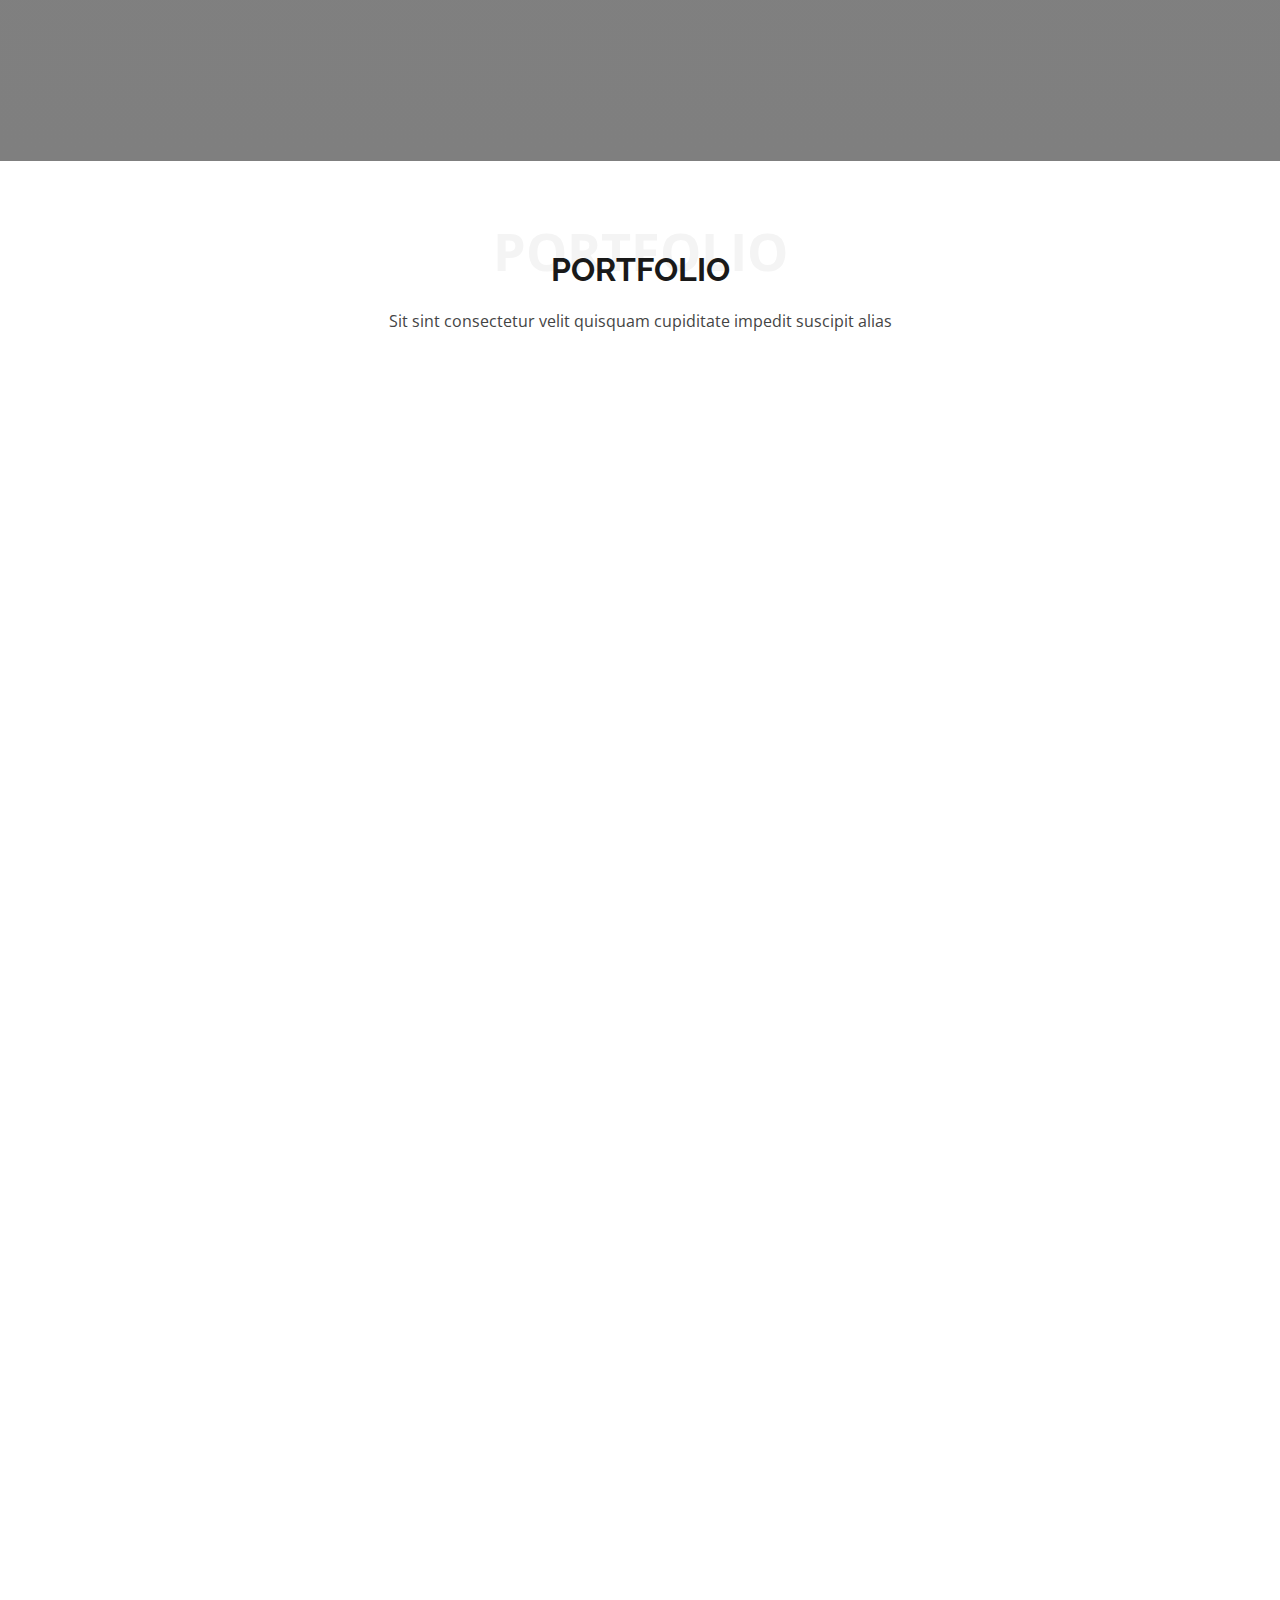
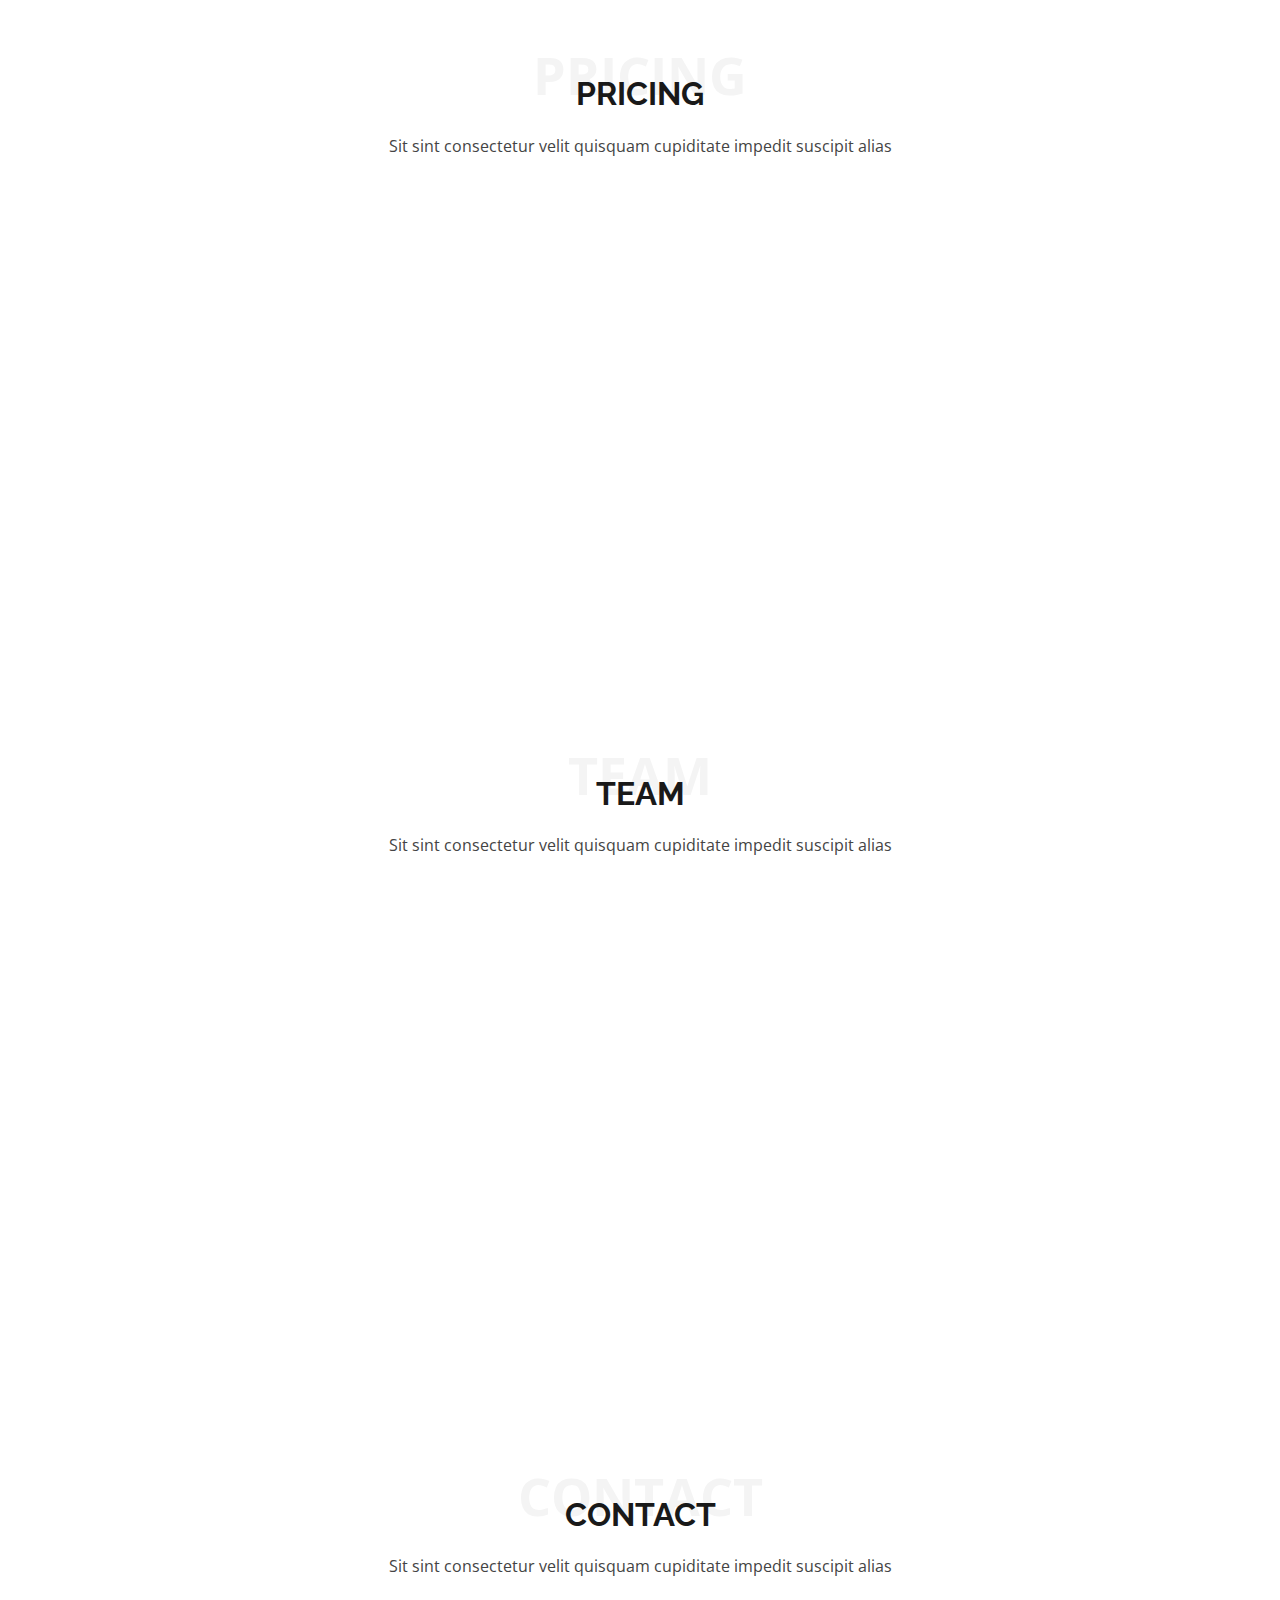
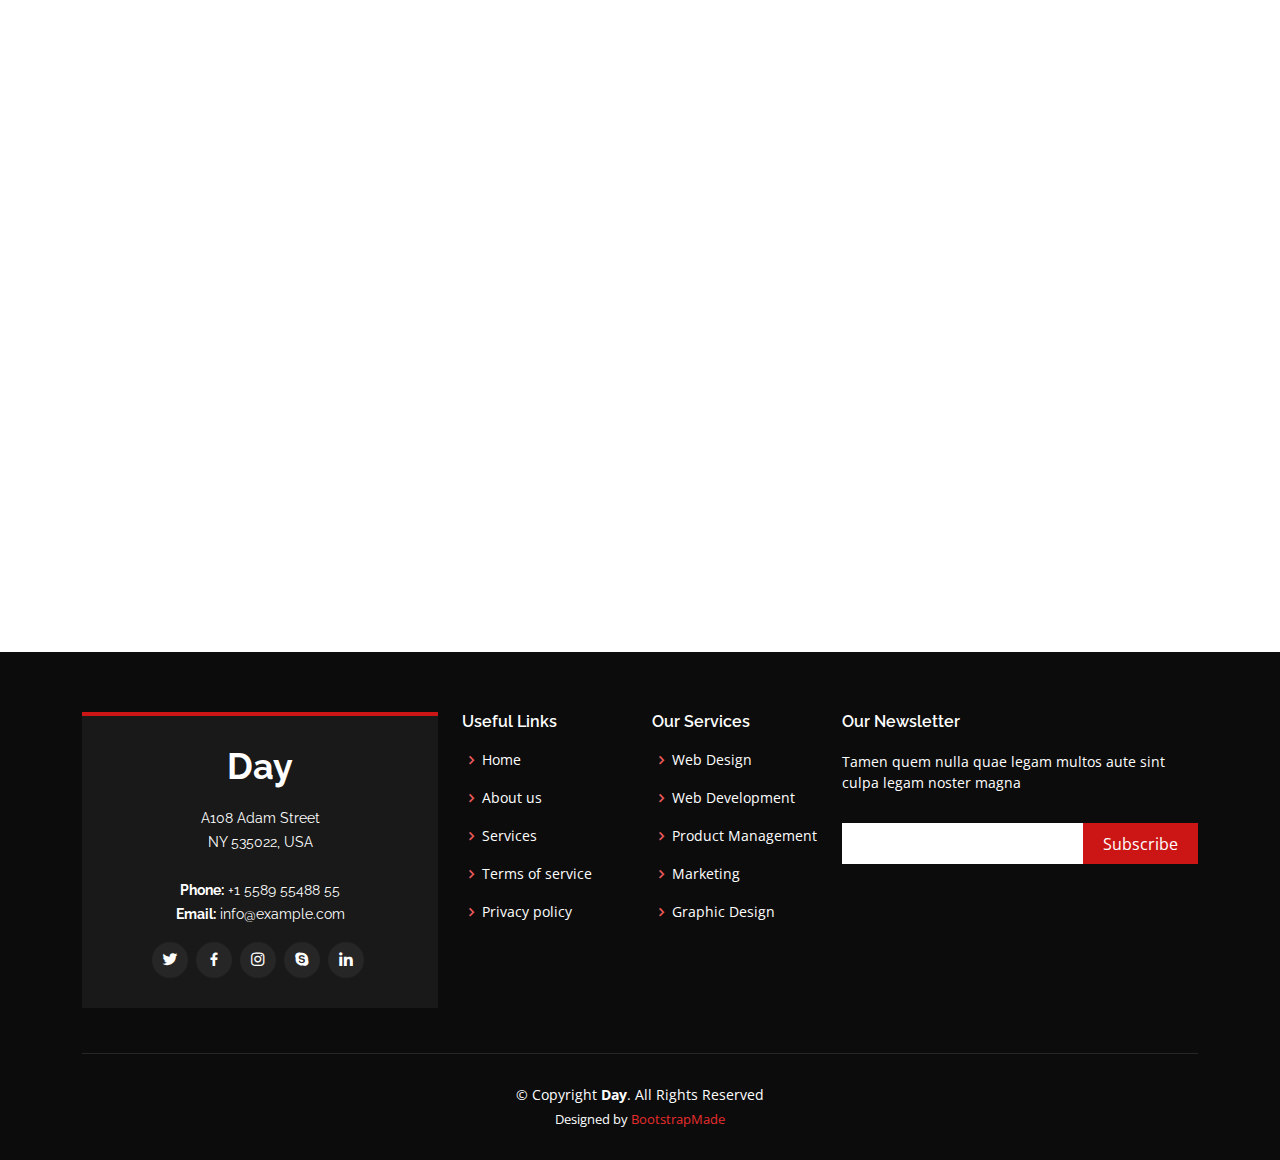
==== commit 648b5f1f: "basic front end concept" ====
--- a/Index.html
+++ b/Index.html
@@ -1,11 +1,11 @@
-<!DOCTYPE html>
+﻿<!DOCTYPE html>
 <html lang="en">
 
 <head>
   <meta charset="utf-8">
   <meta content="width=device-width, initial-scale=1.0" name="viewport">
 
-  <title>Day Bootstrap Template - Index</title>
+  <title>Cloud Nine Property</title>
   <meta content="" name="description">
   <meta content="" name="keywords">
 
@@ -41,8 +41,8 @@
   <section id="topbar" class="d-flex align-items-center">
     <div class="container d-flex justify-content-center justify-content-md-between">
       <div class="contact-info d-flex align-items-center">
-        <i class="bi bi-envelope-fill"></i><a href="mailto:contact@example.com">info@example.com</a>
-        <i class="bi bi-phone-fill phone-icon"></i> +1 5589 55488 55
+        <i class="bi bi-envelope-fill"></i><a href="mailto:contact@example.com">jamie@cloudnineproperty.com</a>
+        <i class="bi bi-phone-fill phone-icon"></i> +1 555 1212
       </div>
       <div class="social-links d-none d-md-block">
         <a href="#" class="twitter"><i class="bi bi-twitter"></i></a>
@@ -56,557 +56,595 @@
   <!-- ======= Header ======= -->
   <header id="header" class="d-flex align-items-center">
     <div class="container d-flex align-items-center justify-content-between">
-
-      <h1 class="logo"><a href="index.html">Day</a></h1>
-      <!-- Uncomment below if you prefer to use an image logo -->
-      <!-- <a href="index.html" class="logo"><img src="assets/img/logo.png" alt="" class="img-fluid"></a>-->
-
-      <nav id="navbar" class="navbar">
-        <ul>
-          <li><a class="nav-link scrollto active" href="#hero">Home</a></li>
-          <li><a class="nav-link scrollto" href="#about">About</a></li>
-          <li><a class="nav-link scrollto" href="#services">Services</a></li>
-          <li><a class="nav-link scrollto " href="#portfolio">Portfolio</a></li>
-          <li><a class="nav-link scrollto" href="#pricing">Pricing</a></li>
-          <li><a class="nav-link scrollto" href="#team">Team</a></li>
-          <li class="dropdown"><a href="#"><span>Drop Down</span> <i class="bi bi-chevron-down"></i></a>
-            <ul>
-              <li><a href="#">Drop Down 1</a></li>
-              <li class="dropdown"><a href="#"><span>Deep Drop Down</span> <i class="bi bi-chevron-right"></i></a>
-                <ul>
-                  <li><a href="#">Deep Drop Down 1</a></li>
-                  <li><a href="#">Deep Drop Down 2</a></li>
-                  <li><a href="#">Deep Drop Down 3</a></li>
-                  <li><a href="#">Deep Drop Down 4</a></li>
-                  <li><a href="#">Deep Drop Down 5</a></li>
-                </ul>
-              </li>
-              <li><a href="#">Drop Down 2</a></li>
-              <li><a href="#">Drop Down 3</a></li>
-              <li><a href="#">Drop Down 4</a></li>
-            </ul>
-          </li>
-          <li><a class="nav-link scrollto" href="#contact">Contact</a></li>
-        </ul>
-        <i class="bi bi-list mobile-nav-toggle"></i>
-      </nav><!-- .navbar -->
-
-    </div>
+      <!--<h1 class="logo"><a href="index.html">Cloud Nine Property</a></h1>-->
+        <!-- Uncomment below if you prefer to use an image logo -->
+        <a href="index.html" class="logo"><img src="assets/img/android-chrome-512x512.png" alt="" class="img-fluid"></a>
+
+          <nav id="navbar" class="navbar">
+              <ul>
+                  <li><a class="nav-link scrollto active" href="#hero">Home</a></li>
+                  <li><a class="nav-link scrollto" href="#residential">Residential</a></li>
+                  <li><a class="nav-link scrollto" href="#commerical">Commercial</a></li>
+                  <li><a class="nav-link scrollto" href="#pricing">Pricing</a></li>
+                  <li><a class="nav-link scrollto" href="#team">Team</a></li>
+                  <li><a class="nav-link scrollto" href="#contact">Contact</a></li>
+                  <li><a></a></li>
+                  <li><a class="nav-link" href="#about">My Account</a></li>
+              </ul>
+              <i class="bi bi-list mobile-nav-toggle"></i>
+          </nav><!-- .navbar -->
+
+      </div>
   </header><!-- End Header -->
 
   <!-- ======= Hero Section ======= -->
   <section id="hero" class="d-flex align-items-center">
     <div class="container position-relative" data-aos="fade-up" data-aos-delay="500">
-      <h1>Welcome to Day</h1>
-      <h2>We are team of talented designers making websites with Bootstrap</h2>
+        <h1>Elevated, Property Management.</h1>
+      <h2>Simply customize the features you need, nothing more.</h2>
       <a href="#about" class="btn-get-started scrollto">Get Started</a>
     </div>
   </section><!-- End Hero -->
 
   <main id="main">
 
-    <!-- ======= About Section ======= -->
-    <section id="about" class="about">
-      <div class="container">
-
-        <div class="row">
-          <div class="col-lg-6 order-1 order-lg-2" data-aos="fade-left">
-            <img src="assets/img/about.jpg" class="img-fluid" alt="">
-          </div>
-          <div class="col-lg-6 pt-4 pt-lg-0 order-2 order-lg-1 content" data-aos="fade-right">
-            <h3>Voluptatem dignissimos provident quasi corporis voluptates sit assumenda.</h3>
-            <p class="fst-italic">
-              Lorem ipsum dolor sit amet, consectetur adipiscing elit, sed do eiusmod tempor incididunt ut labore et dolore
-              magna aliqua.
-            </p>
-            <ul>
-              <li><i class="bi bi-check-circle"></i> Ullamco laboris nisi ut aliquip ex ea commodo consequat.</li>
-              <li><i class="bi bi-check-circle"></i> Duis aute irure dolor in reprehenderit in voluptate velit.</li>
-              <li><i class="bi bi-check-circle"></i> Ullamco laboris nisi ut aliquip ex ea commodo consequat. Duis aute irure dolor in reprehenderit in voluptate trideta storacalaperda mastiro dolore eu fugiat nulla pariatur.</li>
-            </ul>
-            <p>
-              Ullamco laboris nisi ut aliquip ex ea commodo consequat. Duis aute irure dolor in reprehenderit in voluptate
-              velit esse cillum dolore eu fugiat nulla pariatur. Excepteur sint occaecat cupidatat non proident, sunt in
-              culpa qui officia deserunt mollit anim id est laborum
-            </p>
-          </div>
-        </div>
-
-      </div>
-    </section><!-- End About Section -->
-
-    <!-- ======= Why Us Section ======= -->
-    <section id="why-us" class="why-us">
-      <div class="container">
-
-        <div class="row">
-
-          <div class="col-lg-4" data-aos="fade-up">
-            <div class="box">
-              <span>01</span>
-              <h4>Lorem Ipsum</h4>
-              <p>Ulamco laboris nisi ut aliquip ex ea commodo consequat. Et consectetur ducimus vero placeat</p>
-            </div>
-          </div>
-
-          <div class="col-lg-4 mt-4 mt-lg-0" data-aos="fade-up" data-aos-delay="150">
-            <div class="box">
-              <span>02</span>
-              <h4>Repellat Nihil</h4>
-              <p>Dolorem est fugiat occaecati voluptate velit esse. Dicta veritatis dolor quod et vel dire leno para dest</p>
-            </div>
-          </div>
-
-          <div class="col-lg-4 mt-4 mt-lg-0" data-aos="fade-up" data-aos-delay="300">
-            <div class="box">
-              <span>03</span>
-              <h4> Ad ad velit qui</h4>
-              <p>Molestiae officiis omnis illo asperiores. Aut doloribus vitae sunt debitis quo vel nam quis</p>
-            </div>
-          </div>
-
-        </div>
-
-      </div>
-    </section><!-- End Why Us Section -->
-
-    <!-- ======= Clients Section ======= -->
-    <section id="clients" class="clients">
-      <div class="container" data-aos="zoom-in">
-
-        <div class="row d-flex align-items-center">
-
-          <div class="col-lg-2 col-md-4 col-6">
-            <img src="assets/img/clients/client-1.png" class="img-fluid" alt="">
-          </div>
-
-          <div class="col-lg-2 col-md-4 col-6">
-            <img src="assets/img/clients/client-2.png" class="img-fluid" alt="">
-          </div>
-
-          <div class="col-lg-2 col-md-4 col-6">
-            <img src="assets/img/clients/client-3.png" class="img-fluid" alt="">
-          </div>
-
-          <div class="col-lg-2 col-md-4 col-6">
-            <img src="assets/img/clients/client-4.png" class="img-fluid" alt="">
-          </div>
-
-          <div class="col-lg-2 col-md-4 col-6">
-            <img src="assets/img/clients/client-5.png" class="img-fluid" alt="">
-          </div>
-
-          <div class="col-lg-2 col-md-4 col-6">
-            <img src="assets/img/clients/client-6.png" class="img-fluid" alt="">
-          </div>
-
-        </div>
-
-      </div>
-    </section><!-- End Clients Section -->
-
-    <!-- ======= Services Section ======= -->
-    <section id="services" class="services">
-      <div class="container">
-
-        <div class="section-title">
-          <span>Services</span>
-          <h2>Services</h2>
-          <p>Sit sint consectetur velit quisquam cupiditate impedit suscipit alias</p>
-        </div>
-
-        <div class="row">
-          <div class="col-lg-4 col-md-6 d-flex align-items-stretch" data-aos="fade-up">
-            <div class="icon-box">
-              <div class="icon"><i class="bx bxl-dribbble"></i></div>
-              <h4><a href="">Lorem Ipsum</a></h4>
-              <p>Voluptatum deleniti atque corrupti quos dolores et quas molestias excepturi</p>
-            </div>
-          </div>
-
-          <div class="col-lg-4 col-md-6 d-flex align-items-stretch mt-4 mt-md-0" data-aos="fade-up" data-aos-delay="150">
-            <div class="icon-box">
-              <div class="icon"><i class="bx bx-file"></i></div>
-              <h4><a href="">Sed ut perspiciatis</a></h4>
-              <p>Duis aute irure dolor in reprehenderit in voluptate velit esse cillum dolore</p>
-            </div>
-          </div>
-
-          <div class="col-lg-4 col-md-6 d-flex align-items-stretch mt-4 mt-lg-0" data-aos="fade-up" data-aos-delay="300">
-            <div class="icon-box">
-              <div class="icon"><i class="bx bx-tachometer"></i></div>
-              <h4><a href="">Magni Dolores</a></h4>
-              <p>Excepteur sint occaecat cupidatat non proident, sunt in culpa qui officia</p>
-            </div>
-          </div>
-
-          <div class="col-lg-4 col-md-6 d-flex align-items-stretch mt-4" data-aos="fade-up" data-aos-delay="450">
-            <div class="icon-box">
-              <div class="icon"><i class="bx bx-world"></i></div>
-              <h4><a href="">Nemo Enim</a></h4>
-              <p>At vero eos et accusamus et iusto odio dignissimos ducimus qui blanditiis</p>
-            </div>
-          </div>
-
-          <div class="col-lg-4 col-md-6 d-flex align-items-stretch mt-4" data-aos="fade-up" data-aos-delay="600">
-            <div class="icon-box">
-              <div class="icon"><i class="bx bx-slideshow"></i></div>
-              <h4><a href="">Dele cardo</a></h4>
-              <p>Quis consequatur saepe eligendi voluptatem consequatur dolor consequuntur</p>
-            </div>
-          </div>
-
-          <div class="col-lg-4 col-md-6 d-flex align-items-stretch mt-4" data-aos="fade-up" data-aos-delay="750">
-            <div class="icon-box">
-              <div class="icon"><i class="bx bx-arch"></i></div>
-              <h4><a href="">Divera don</a></h4>
-              <p>Modi nostrum vel laborum. Porro fugit error sit minus sapiente sit aspernatur</p>
-            </div>
-          </div>
-
-        </div>
-
-      </div>
-    </section><!-- End Services Section -->
-
-    <!-- ======= Cta Section ======= -->
-    <section id="cta" class="cta">
-      <div class="container" data-aos="zoom-in">
-
-        <div class="text-center">
-          <h3>Call To Action</h3>
-          <p> Duis aute irure dolor in reprehenderit in voluptate velit esse cillum dolore eu fugiat nulla pariatur. Excepteur sint occaecat cupidatat non proident, sunt in culpa qui officia deserunt mollit anim id est laborum.</p>
-          <a class="cta-btn" href="#">Call To Action</a>
-        </div>
-
-      </div>
-    </section><!-- End Cta Section -->
-
-    <!-- ======= Portfolio Section ======= -->
-    <section id="portfolio" class="portfolio">
-      <div class="container">
-
-        <div class="section-title">
-          <span>Portfolio</span>
-          <h2>Portfolio</h2>
-          <p>Sit sint consectetur velit quisquam cupiditate impedit suscipit alias</p>
-        </div>
-
-        <div class="row" data-aos="fade-up">
-          <div class="col-lg-12 d-flex justify-content-center">
-            <ul id="portfolio-flters">
-              <li data-filter="*" class="filter-active">All</li>
-              <li data-filter=".filter-app">App</li>
-              <li data-filter=".filter-card">Card</li>
-              <li data-filter=".filter-web">Web</li>
-            </ul>
-          </div>
-        </div>
-
-        <div class="row portfolio-container" data-aos="fade-up" data-aos-delay="150">
-
-          <div class="col-lg-4 col-md-6 portfolio-item filter-app">
-            <img src="assets/img/portfolio/portfolio-1.jpg" class="img-fluid" alt="">
-            <div class="portfolio-info">
-              <h4>App 1</h4>
-              <p>App</p>
-              <a href="assets/img/portfolio/portfolio-1.jpg" data-gallery="portfolioGallery" class="portfolio-lightbox preview-link" title="App 1"><i class="bx bx-plus"></i></a>
-              <a href="portfolio-details.html" class="details-link" title="More Details"><i class="bx bx-link"></i></a>
-            </div>
-          </div>
-
-          <div class="col-lg-4 col-md-6 portfolio-item filter-web">
-            <img src="assets/img/portfolio/portfolio-2.jpg" class="img-fluid" alt="">
-            <div class="portfolio-info">
-              <h4>Web 3</h4>
-              <p>Web</p>
-              <a href="assets/img/portfolio/portfolio-2.jpg" data-gallery="portfolioGallery" class="portfolio-lightbox preview-link" title="Web 3"><i class="bx bx-plus"></i></a>
-              <a href="portfolio-details.html" class="details-link" title="More Details"><i class="bx bx-link"></i></a>
-            </div>
-          </div>
-
-          <div class="col-lg-4 col-md-6 portfolio-item filter-app">
-            <img src="assets/img/portfolio/portfolio-3.jpg" class="img-fluid" alt="">
-            <div class="portfolio-info">
-              <h4>App 2</h4>
-              <p>App</p>
-              <a href="assets/img/portfolio/portfolio-3.jpg" data-gallery="portfolioGallery" class="portfolio-lightbox preview-link" title="App 2"><i class="bx bx-plus"></i></a>
-              <a href="portfolio-details.html" class="details-link" title="More Details"><i class="bx bx-link"></i></a>
-            </div>
-          </div>
-
-          <div class="col-lg-4 col-md-6 portfolio-item filter-card">
-            <img src="assets/img/portfolio/portfolio-4.jpg" class="img-fluid" alt="">
-            <div class="portfolio-info">
-              <h4>Card 2</h4>
-              <p>Card</p>
-              <a href="assets/img/portfolio/portfolio-4.jpg" data-gallery="portfolioGallery" class="portfolio-lightbox preview-link" title="Card 2"><i class="bx bx-plus"></i></a>
-              <a href="portfolio-details.html" class="details-link" title="More Details"><i class="bx bx-link"></i></a>
-            </div>
-          </div>
-
-          <div class="col-lg-4 col-md-6 portfolio-item filter-web">
-            <img src="assets/img/portfolio/portfolio-5.jpg" class="img-fluid" alt="">
-            <div class="portfolio-info">
-              <h4>Web 2</h4>
-              <p>Web</p>
-              <a href="assets/img/portfolio/portfolio-5.jpg" data-gallery="portfolioGallery" class="portfolio-lightbox preview-link" title="Web 2"><i class="bx bx-plus"></i></a>
-              <a href="portfolio-details.html" class="details-link" title="More Details"><i class="bx bx-link"></i></a>
-            </div>
-          </div>
-
-          <div class="col-lg-4 col-md-6 portfolio-item filter-app">
-            <img src="assets/img/portfolio/portfolio-6.jpg" class="img-fluid" alt="">
-            <div class="portfolio-info">
-              <h4>App 3</h4>
-              <p>App</p>
-              <a href="assets/img/portfolio/portfolio-6.jpg" data-gallery="portfolioGallery" class="portfolio-lightbox preview-link" title="App 3"><i class="bx bx-plus"></i></a>
-              <a href="portfolio-details.html" class="details-link" title="More Details"><i class="bx bx-link"></i></a>
-            </div>
-          </div>
-
-          <div class="col-lg-4 col-md-6 portfolio-item filter-card">
-            <img src="assets/img/portfolio/portfolio-7.jpg" class="img-fluid" alt="">
-            <div class="portfolio-info">
-              <h4>Card 1</h4>
-              <p>Card</p>
-              <a href="assets/img/portfolio/portfolio-7.jpg" data-gallery="portfolioGallery" class="portfolio-lightbox preview-link" title="Card 1"><i class="bx bx-plus"></i></a>
-              <a href="portfolio-details.html" class="details-link" title="More Details"><i class="bx bx-link"></i></a>
-            </div>
-          </div>
-
-          <div class="col-lg-4 col-md-6 portfolio-item filter-card">
-            <img src="assets/img/portfolio/portfolio-8.jpg" class="img-fluid" alt="">
-            <div class="portfolio-info">
-              <h4>Card 3</h4>
-              <p>Card</p>
-              <a href="assets/img/portfolio/portfolio-8.jpg" data-gallery="portfolioGallery" class="portfolio-lightbox preview-link" title="Card 3"><i class="bx bx-plus"></i></a>
-              <a href="portfolio-details.html" class="details-link" title="More Details"><i class="bx bx-link"></i></a>
-            </div>
-          </div>
-
-          <div class="col-lg-4 col-md-6 portfolio-item filter-web">
-            <img src="assets/img/portfolio/portfolio-9.jpg" class="img-fluid" alt="">
-            <div class="portfolio-info">
-              <h4>Web 3</h4>
-              <p>Web</p>
-              <a href="assets/img/portfolio/portfolio-9.jpg" data-gallery="portfolioGallery" class="portfolio-lightbox preview-link" title="Web 3"><i class="bx bx-plus"></i></a>
-              <a href="portfolio-details.html" class="details-link" title="More Details"><i class="bx bx-link"></i></a>
-            </div>
-          </div>
-
-        </div>
-
-      </div>
-    </section><!-- End Portfolio Section -->
-
-    <!-- ======= Pricing Section ======= -->
-    <section id="pricing" class="pricing">
-      <div class="container">
-
-        <div class="section-title">
-          <span>Pricing</span>
-          <h2>Pricing</h2>
-          <p>Sit sint consectetur velit quisquam cupiditate impedit suscipit alias</p>
-        </div>
-
-        <div class="row">
-
-          <div class="col-lg-4 col-md-6" data-aos="zoom-in" data-aos-delay="150">
-            <div class="box">
-              <h3>Free</h3>
-              <h4><sup>$</sup>0<span> / month</span></h4>
-              <ul>
-                <li>Aida dere</li>
-                <li>Nec feugiat nisl</li>
-                <li>Nulla at volutpat dola</li>
-                <li class="na">Pharetra massa</li>
-                <li class="na">Massa ultricies mi</li>
-              </ul>
-              <div class="btn-wrap">
-                <a href="#" class="btn-buy">Buy Now</a>
-              </div>
-            </div>
-          </div>
-
-          <div class="col-lg-4 col-md-6 mt-4 mt-md-0" data-aos="zoom-in">
-            <div class="box featured">
-              <h3>Business</h3>
-              <h4><sup>$</sup>19<span> / month</span></h4>
-              <ul>
-                <li>Aida dere</li>
-                <li>Nec feugiat nisl</li>
-                <li>Nulla at volutpat dola</li>
-                <li>Pharetra massa</li>
-                <li class="na">Massa ultricies mi</li>
-              </ul>
-              <div class="btn-wrap">
-                <a href="#" class="btn-buy">Buy Now</a>
-              </div>
-            </div>
-          </div>
-
-          <div class="col-lg-4 col-md-6 mt-4 mt-lg-0" data-aos="zoom-in" data-aos-delay="150">
-            <div class="box">
-              <h3>Developer</h3>
-              <h4><sup>$</sup>29<span> / month</span></h4>
-              <ul>
-                <li>Aida dere</li>
-                <li>Nec feugiat nisl</li>
-                <li>Nulla at volutpat dola</li>
-                <li>Pharetra massa</li>
-                <li>Massa ultricies mi</li>
-              </ul>
-              <div class="btn-wrap">
-                <a href="#" class="btn-buy">Buy Now</a>
-              </div>
-            </div>
-          </div>
-
-        </div>
-
-      </div>
-    </section><!-- End Pricing Section -->
-
-    <!-- ======= Team Section ======= -->
-    <section id="team" class="team">
-      <div class="container">
-
-        <div class="section-title">
-          <span>Team</span>
-          <h2>Team</h2>
-          <p>Sit sint consectetur velit quisquam cupiditate impedit suscipit alias</p>
-        </div>
-
-        <div class="row">
-          <div class="col-lg-4 col-md-6 d-flex align-items-stretch" data-aos="zoom-in">
-            <div class="member">
-              <img src="assets/img/team/team-1.jpg" alt="">
-              <h4>Walter White</h4>
-              <span>Chief Executive Officer</span>
-              <p>
-                Magni qui quod omnis unde et eos fuga et exercitationem. Odio veritatis perspiciatis quaerat qui aut aut aut
-              </p>
-              <div class="social">
-                <a href=""><i class="bi bi-twitter"></i></a>
-                <a href=""><i class="bi bi-facebook"></i></a>
-                <a href=""><i class="bi bi-instagram"></i></a>
-                <a href=""><i class="bi bi-linkedin"></i></a>
-              </div>
-            </div>
-          </div>
-
-          <div class="col-lg-4 col-md-6 d-flex align-items-stretch" data-aos="zoom-in">
-            <div class="member">
-              <img src="assets/img/team/team-2.jpg" alt="">
-              <h4>Sarah Jhinson</h4>
-              <span>Product Manager</span>
-              <p>
-                Repellat fugiat adipisci nemo illum nesciunt voluptas repellendus. In architecto rerum rerum temporibus
-              </p>
-              <div class="social">
-                <a href=""><i class="bi bi-twitter"></i></a>
-                <a href=""><i class="bi bi-facebook"></i></a>
-                <a href=""><i class="bi bi-instagram"></i></a>
-                <a href=""><i class="bi bi-linkedin"></i></a>
-              </div>
-            </div>
-          </div>
-
-          <div class="col-lg-4 col-md-6 d-flex align-items-stretch" data-aos="zoom-in">
-            <div class="member">
-              <img src="assets/img/team/team-3.jpg" alt="">
-              <h4>William Anderson</h4>
-              <span>CTO</span>
-              <p>
-                Voluptas necessitatibus occaecati quia. Earum totam consequuntur qui porro et laborum toro des clara
-              </p>
-              <div class="social">
-                <a href=""><i class="bi bi-twitter"></i></a>
-                <a href=""><i class="bi bi-facebook"></i></a>
-                <a href=""><i class="bi bi-instagram"></i></a>
-                <a href=""><i class="bi bi-linkedin"></i></a>
-              </div>
-            </div>
-          </div>
-
-        </div>
-
-      </div>
-    </section><!-- End Team Section -->
-
-    <!-- ======= Contact Section ======= -->
-    <section id="contact" class="contact">
-      <div class="container">
-
-        <div class="section-title">
-          <span>Contact</span>
-          <h2>Contact</h2>
-          <p>Sit sint consectetur velit quisquam cupiditate impedit suscipit alias</p>
-        </div>
-
-        <div class="row" data-aos="fade-up">
-          <div class="col-lg-6">
-            <div class="info-box mb-4">
-              <i class="bx bx-map"></i>
-              <h3>Our Address</h3>
-              <p>A108 Adam Street, New York, NY 535022</p>
-            </div>
-          </div>
-
-          <div class="col-lg-3 col-md-6">
-            <div class="info-box  mb-4">
-              <i class="bx bx-envelope"></i>
-              <h3>Email Us</h3>
-              <p>contact@example.com</p>
-            </div>
-          </div>
-
-          <div class="col-lg-3 col-md-6">
-            <div class="info-box  mb-4">
-              <i class="bx bx-phone-call"></i>
-              <h3>Call Us</h3>
-              <p>+1 5589 55488 55</p>
-            </div>
-          </div>
-
-        </div>
-
-        <div class="row" data-aos="fade-up">
-
-          <div class="col-lg-6 ">
-            <iframe class="mb-4 mb-lg-0" src="https://www.google.com/maps/embed?pb=!1m14!1m8!1m3!1d12097.433213460943!2d-74.0062269!3d40.7101282!3m2!1i1024!2i768!4f13.1!3m3!1m2!1s0x0%3A0xb89d1fe6bc499443!2sDowntown+Conference+Center!5e0!3m2!1smk!2sbg!4v1539943755621" frameborder="0" style="border:0; width: 100%; height: 384px;" allowfullscreen></iframe>
-          </div>
-
-          <div class="col-lg-6">
-            <form action="forms/contact.php" method="post" role="form" class="php-email-form">
+      <!-- ======= About Section ======= -->
+      <section id="about" class="about">
+          <div class="container">
+
               <div class="row">
-                <div class="col-md-6 form-group">
-                  <input type="text" name="name" class="form-control" id="name" placeholder="Your Name" required>
-                </div>
-                <div class="col-md-6 form-group mt-3 mt-md-0">
-                  <input type="email" class="form-control" name="email" id="email" placeholder="Your Email" required>
-                </div>
-              </div>
-              <div class="form-group mt-3">
-                <input type="text" class="form-control" name="subject" id="subject" placeholder="Subject" required>
-              </div>
-              <div class="form-group mt-3">
-                <textarea class="form-control" name="message" rows="5" placeholder="Message" required></textarea>
-              </div>
-              <div class="my-3">
-                <div class="loading">Loading</div>
-                <div class="error-message"></div>
-                <div class="sent-message">Your message has been sent. Thank you!</div>
-              </div>
-              <div class="text-center"><button type="submit">Send Message</button></div>
-            </form>
-          </div>
-
-        </div>
-
-      </div>
-    </section><!-- End Contact Section -->
+                  <div class="col-lg-6 order-1 order-lg-2" data-aos="fade-left">
+                      <img src="assets/img/about.jpg" class="img-fluid" alt="">
+                  </div>
+                  <div class="col-lg-6 pt-4 pt-lg-0 order-2 order-lg-1 content" data-aos="fade-right">
+                      <h3>Voluptatem dignissimos provident quasi corporis voluptates sit assumenda.</h3>
+                      <p class="fst-italic">
+                          Lorem ipsum dolor sit amet, consectetur adipiscing elit, sed do eiusmod tempor incididunt ut labore et dolore
+                          magna aliqua.
+                      </p>
+                      <ul>
+                          <li><i class="bi bi-check-circle"></i> Ullamco laboris nisi ut aliquip ex ea commodo consequat.</li>
+                          <li><i class="bi bi-check-circle"></i> Duis aute irure dolor in reprehenderit in voluptate velit.</li>
+                          <li><i class="bi bi-check-circle"></i> Ullamco laboris nisi ut aliquip ex ea commodo consequat. Duis aute irure dolor in reprehenderit in voluptate trideta storacalaperda mastiro dolore eu fugiat nulla pariatur.</li>
+                      </ul>
+                      <p>
+                          Ullamco laboris nisi ut aliquip ex ea commodo consequat. Duis aute irure dolor in reprehenderit in voluptate
+                          velit esse cillum dolore eu fugiat nulla pariatur. Excepteur sint occaecat cupidatat non proident, sunt in
+                          culpa qui officia deserunt mollit anim id est laborum
+                      </p>
+                  </div>
+              </div>
+
+          </div>
+      </section><!-- End About Section -->
+      <!-- ======= Why Us Section ======= -->
+      <section id="why-us" class="why-us">
+          <div class="container">
+
+              <div class="row">
+
+                  <div class="col-lg-4" data-aos="fade-up">
+                      <div class="box">
+                          <span>01</span>
+                          <h4>Lorem Ipsum</h4>
+                          <p>Ulamco laboris nisi ut aliquip ex ea commodo consequat. Et consectetur ducimus vero placeat</p>
+                      </div>
+                  </div>
+
+                  <div class="col-lg-4 mt-4 mt-lg-0" data-aos="fade-up" data-aos-delay="150">
+                      <div class="box">
+                          <span>02</span>
+                          <h4>Repellat Nihil</h4>
+                          <p>Dolorem est fugiat occaecati voluptate velit esse. Dicta veritatis dolor quod et vel dire leno para dest</p>
+                      </div>
+                  </div>
+
+                  <div class="col-lg-4 mt-4 mt-lg-0" data-aos="fade-up" data-aos-delay="300">
+                      <div class="box">
+                          <span>03</span>
+                          <h4> Ad ad velit qui</h4>
+                          <p>Molestiae officiis omnis illo asperiores. Aut doloribus vitae sunt debitis quo vel nam quis</p>
+                      </div>
+                  </div>
+
+              </div>
+
+          </div>
+      </section><!-- End Why Us Section -->
+      <!-- ======= Clients Section ======= -->
+      <section id="clients" class="clients">
+          <div class="container" data-aos="zoom-in">
+
+              <div class="row d-flex align-items-center">
+
+                  <div class="col-lg-2 col-md-4 col-6">
+                      <img src="assets/img/clients/client-1.png" class="img-fluid" alt="">
+                  </div>
+
+                  <div class="col-lg-2 col-md-4 col-6">
+                      <img src="assets/img/clients/client-2.png" class="img-fluid" alt="">
+                  </div>
+
+                  <div class="col-lg-2 col-md-4 col-6">
+                      <img src="assets/img/clients/client-3.png" class="img-fluid" alt="">
+                  </div>
+
+                  <div class="col-lg-2 col-md-4 col-6">
+                      <img src="assets/img/clients/client-4.png" class="img-fluid" alt="">
+                  </div>
+
+                  <div class="col-lg-2 col-md-4 col-6">
+                      <img src="assets/img/clients/client-5.png" class="img-fluid" alt="">
+                  </div>
+
+                  <div class="col-lg-2 col-md-4 col-6">
+                      <img src="assets/img/clients/client-6.png" class="img-fluid" alt="">
+                  </div>
+
+              </div>
+
+          </div>
+      </section><!-- End Clients Section -->
+      <!-- ======= Services Section ======= -->
+      <section id="residential" class="residential">
+          <div class="container">
+
+              <div class="section-title">
+                  <span>Residential</span>
+                  <h2>Residential</h2>
+                  <p>Sit sint consectetur velit quisquam cupiditate impedit suscipit alias</p>
+              </div>
+
+              <div class="row">
+                  <div class="col-lg-4 col-md-6 d-flex align-items-stretch" data-aos="fade-up">
+                      <div class="icon-box">
+                          <div class="icon"><i class="bx bxl-dribbble"></i></div>
+                          <h4><a href="">Lorem Ipsum</a></h4>
+                          <p>Voluptatum deleniti atque corrupti quos dolores et quas molestias excepturi</p>
+                      </div>
+                  </div>
+
+                  <div class="col-lg-4 col-md-6 d-flex align-items-stretch mt-4 mt-md-0" data-aos="fade-up" data-aos-delay="150">
+                      <div class="icon-box">
+                          <div class="icon"><i class="bx bx-file"></i></div>
+                          <h4><a href="">Sed ut perspiciatis</a></h4>
+                          <p>Duis aute irure dolor in reprehenderit in voluptate velit esse cillum dolore</p>
+                      </div>
+                  </div>
+
+                  <div class="col-lg-4 col-md-6 d-flex align-items-stretch mt-4 mt-lg-0" data-aos="fade-up" data-aos-delay="300">
+                      <div class="icon-box">
+                          <div class="icon"><i class="bx bx-tachometer"></i></div>
+                          <h4><a href="">Magni Dolores</a></h4>
+                          <p>Excepteur sint occaecat cupidatat non proident, sunt in culpa qui officia</p>
+                      </div>
+                  </div>
+
+                  <div class="col-lg-4 col-md-6 d-flex align-items-stretch mt-4" data-aos="fade-up" data-aos-delay="450">
+                      <div class="icon-box">
+                          <div class="icon"><i class="bx bx-world"></i></div>
+                          <h4><a href="">Nemo Enim</a></h4>
+                          <p>At vero eos et accusamus et iusto odio dignissimos ducimus qui blanditiis</p>
+                      </div>
+                  </div>
+
+                  <div class="col-lg-4 col-md-6 d-flex align-items-stretch mt-4" data-aos="fade-up" data-aos-delay="600">
+                      <div class="icon-box">
+                          <div class="icon"><i class="bx bx-slideshow"></i></div>
+                          <h4><a href="">Dele cardo</a></h4>
+                          <p>Quis consequatur saepe eligendi voluptatem consequatur dolor consequuntur</p>
+                      </div>
+                  </div>
+
+                  <div class="col-lg-4 col-md-6 d-flex align-items-stretch mt-4" data-aos="fade-up" data-aos-delay="750">
+                      <div class="icon-box">
+                          <div class="icon"><i class="bx bx-arch"></i></div>
+                          <h4><a href="">Divera don</a></h4>
+                          <p>Modi nostrum vel laborum. Porro fugit error sit minus sapiente sit aspernatur</p>
+                      </div>
+                  </div>
+
+              </div>
+
+          </div>
+      </section><!-- End Services Section -->
+
+      <section id="commerical" class="commerical">
+          <div class="container">
+
+              <div class="section-title">
+                  <span>Commerical</span>
+                  <h2>Commerical</h2>
+                  <p>Sit sint consectetur velit quisquam cupiditate impedit suscipit alias</p>
+              </div>
+
+              <div class="row">
+                  <div class="col-lg-4 col-md-6 d-flex align-items-stretch" data-aos="fade-up">
+                      <div class="icon-box">
+                          <div class="icon"><i class="bx bxl-dribbble"></i></div>
+                          <h4><a href="">Lorem Ipsum</a></h4>
+                          <p>Voluptatum deleniti atque corrupti quos dolores et quas molestias excepturi</p>
+                      </div>
+                  </div>
+
+                  <div class="col-lg-4 col-md-6 d-flex align-items-stretch mt-4 mt-md-0" data-aos="fade-up" data-aos-delay="150">
+                      <div class="icon-box">
+                          <div class="icon"><i class="bx bx-file"></i></div>
+                          <h4><a href="">Sed ut perspiciatis</a></h4>
+                          <p>Duis aute irure dolor in reprehenderit in voluptate velit esse cillum dolore</p>
+                      </div>
+                  </div>
+
+                  <div class="col-lg-4 col-md-6 d-flex align-items-stretch mt-4 mt-lg-0" data-aos="fade-up" data-aos-delay="300">
+                      <div class="icon-box">
+                          <div class="icon"><i class="bx bx-tachometer"></i></div>
+                          <h4><a href="">Magni Dolores</a></h4>
+                          <p>Excepteur sint occaecat cupidatat non proident, sunt in culpa qui officia</p>
+                      </div>
+                  </div>
+
+                  <div class="col-lg-4 col-md-6 d-flex align-items-stretch mt-4" data-aos="fade-up" data-aos-delay="450">
+                      <div class="icon-box">
+                          <div class="icon"><i class="bx bx-world"></i></div>
+                          <h4><a href="">Nemo Enim</a></h4>
+                          <p>At vero eos et accusamus et iusto odio dignissimos ducimus qui blanditiis</p>
+                      </div>
+                  </div>
+
+                  <div class="col-lg-4 col-md-6 d-flex align-items-stretch mt-4" data-aos="fade-up" data-aos-delay="600">
+                      <div class="icon-box">
+                          <div class="icon"><i class="bx bx-slideshow"></i></div>
+                          <h4><a href="">Dele cardo</a></h4>
+                          <p>Quis consequatur saepe eligendi voluptatem consequatur dolor consequuntur</p>
+                      </div>
+                  </div>
+
+                  <div class="col-lg-4 col-md-6 d-flex align-items-stretch mt-4" data-aos="fade-up" data-aos-delay="750">
+                      <div class="icon-box">
+                          <div class="icon"><i class="bx bx-arch"></i></div>
+                          <h4><a href="">Divera don</a></h4>
+                          <p>Modi nostrum vel laborum. Porro fugit error sit minus sapiente sit aspernatur</p>
+                      </div>
+                  </div>
+
+              </div>
+
+          </div>
+      </section><!-- End Services Section -->
+      <!-- ======= Cta Section ======= -->
+      <section id="cta" class="cta">
+          <div class="container" data-aos="zoom-in">
+
+              <div class="text-center">
+                  <h3>Call To Action</h3>
+                  <p> Duis aute irure dolor in reprehenderit in voluptate velit esse cillum dolore eu fugiat nulla pariatur. Excepteur sint occaecat cupidatat non proident, sunt in culpa qui officia deserunt mollit anim id est laborum.</p>
+                  <a class="cta-btn" href="#">Call To Action</a>
+              </div>
+
+          </div>
+      </section><!-- End Cta Section -->
+      <!-- ======= Portfolio Section ======= -->
+      <section id="portfolio" class="portfolio">
+          <div class="container">
+
+              <div class="section-title">
+                  <span>Portfolio</span>
+                  <h2>Portfolio</h2>
+                  <p>Sit sint consectetur velit quisquam cupiditate impedit suscipit alias</p>
+              </div>
+
+              <div class="row" data-aos="fade-up">
+                  <div class="col-lg-12 d-flex justify-content-center">
+                      <ul id="portfolio-flters">
+                          <li data-filter="*" class="filter-active">All</li>
+                          <li data-filter=".filter-app">App</li>
+                          <li data-filter=".filter-card">Card</li>
+                          <li data-filter=".filter-web">Web</li>
+                      </ul>
+                  </div>
+              </div>
+
+              <div class="row portfolio-container" data-aos="fade-up" data-aos-delay="150">
+
+                  <div class="col-lg-4 col-md-6 portfolio-item filter-app">
+                      <img src="assets/img/portfolio/portfolio-1.jpg" class="img-fluid" alt="">
+                      <div class="portfolio-info">
+                          <h4>App 1</h4>
+                          <p>App</p>
+                          <a href="assets/img/portfolio/portfolio-1.jpg" data-gallery="portfolioGallery" class="portfolio-lightbox preview-link" title="App 1"><i class="bx bx-plus"></i></a>
+                          <a href="portfolio-details.html" class="details-link" title="More Details"><i class="bx bx-link"></i></a>
+                      </div>
+                  </div>
+
+                  <div class="col-lg-4 col-md-6 portfolio-item filter-web">
+                      <img src="assets/img/portfolio/portfolio-2.jpg" class="img-fluid" alt="">
+                      <div class="portfolio-info">
+                          <h4>Web 3</h4>
+                          <p>Web</p>
+                          <a href="assets/img/portfolio/portfolio-2.jpg" data-gallery="portfolioGallery" class="portfolio-lightbox preview-link" title="Web 3"><i class="bx bx-plus"></i></a>
+                          <a href="portfolio-details.html" class="details-link" title="More Details"><i class="bx bx-link"></i></a>
+                      </div>
+                  </div>
+
+                  <div class="col-lg-4 col-md-6 portfolio-item filter-app">
+                      <img src="assets/img/portfolio/portfolio-3.jpg" class="img-fluid" alt="">
+                      <div class="portfolio-info">
+                          <h4>App 2</h4>
+                          <p>App</p>
+                          <a href="assets/img/portfolio/portfolio-3.jpg" data-gallery="portfolioGallery" class="portfolio-lightbox preview-link" title="App 2"><i class="bx bx-plus"></i></a>
+                          <a href="portfolio-details.html" class="details-link" title="More Details"><i class="bx bx-link"></i></a>
+                      </div>
+                  </div>
+
+                  <div class="col-lg-4 col-md-6 portfolio-item filter-card">
+                      <img src="assets/img/portfolio/portfolio-4.jpg" class="img-fluid" alt="">
+                      <div class="portfolio-info">
+                          <h4>Card 2</h4>
+                          <p>Card</p>
+                          <a href="assets/img/portfolio/portfolio-4.jpg" data-gallery="portfolioGallery" class="portfolio-lightbox preview-link" title="Card 2"><i class="bx bx-plus"></i></a>
+                          <a href="portfolio-details.html" class="details-link" title="More Details"><i class="bx bx-link"></i></a>
+                      </div>
+                  </div>
+
+                  <div class="col-lg-4 col-md-6 portfolio-item filter-web">
+                      <img src="assets/img/portfolio/portfolio-5.jpg" class="img-fluid" alt="">
+                      <div class="portfolio-info">
+                          <h4>Web 2</h4>
+                          <p>Web</p>
+                          <a href="assets/img/portfolio/portfolio-5.jpg" data-gallery="portfolioGallery" class="portfolio-lightbox preview-link" title="Web 2"><i class="bx bx-plus"></i></a>
+                          <a href="portfolio-details.html" class="details-link" title="More Details"><i class="bx bx-link"></i></a>
+                      </div>
+                  </div>
+
+                  <div class="col-lg-4 col-md-6 portfolio-item filter-app">
+                      <img src="assets/img/portfolio/portfolio-6.jpg" class="img-fluid" alt="">
+                      <div class="portfolio-info">
+                          <h4>App 3</h4>
+                          <p>App</p>
+                          <a href="assets/img/portfolio/portfolio-6.jpg" data-gallery="portfolioGallery" class="portfolio-lightbox preview-link" title="App 3"><i class="bx bx-plus"></i></a>
+                          <a href="portfolio-details.html" class="details-link" title="More Details"><i class="bx bx-link"></i></a>
+                      </div>
+                  </div>
+
+                  <div class="col-lg-4 col-md-6 portfolio-item filter-card">
+                      <img src="assets/img/portfolio/portfolio-7.jpg" class="img-fluid" alt="">
+                      <div class="portfolio-info">
+                          <h4>Card 1</h4>
+                          <p>Card</p>
+                          <a href="assets/img/portfolio/portfolio-7.jpg" data-gallery="portfolioGallery" class="portfolio-lightbox preview-link" title="Card 1"><i class="bx bx-plus"></i></a>
+                          <a href="portfolio-details.html" class="details-link" title="More Details"><i class="bx bx-link"></i></a>
+                      </div>
+                  </div>
+
+                  <div class="col-lg-4 col-md-6 portfolio-item filter-card">
+                      <img src="assets/img/portfolio/portfolio-8.jpg" class="img-fluid" alt="">
+                      <div class="portfolio-info">
+                          <h4>Card 3</h4>
+                          <p>Card</p>
+                          <a href="assets/img/portfolio/portfolio-8.jpg" data-gallery="portfolioGallery" class="portfolio-lightbox preview-link" title="Card 3"><i class="bx bx-plus"></i></a>
+                          <a href="portfolio-details.html" class="details-link" title="More Details"><i class="bx bx-link"></i></a>
+                      </div>
+                  </div>
+
+                  <div class="col-lg-4 col-md-6 portfolio-item filter-web">
+                      <img src="assets/img/portfolio/portfolio-9.jpg" class="img-fluid" alt="">
+                      <div class="portfolio-info">
+                          <h4>Web 3</h4>
+                          <p>Web</p>
+                          <a href="assets/img/portfolio/portfolio-9.jpg" data-gallery="portfolioGallery" class="portfolio-lightbox preview-link" title="Web 3"><i class="bx bx-plus"></i></a>
+                          <a href="portfolio-details.html" class="details-link" title="More Details"><i class="bx bx-link"></i></a>
+                      </div>
+                  </div>
+
+              </div>
+
+          </div>
+      </section><!-- End Portfolio Section -->
+      <!-- ======= Pricing Section ======= -->
+      <section id="pricing" class="pricing">
+          <div class="container">
+
+              <div class="section-title">
+                  <span>Pricing</span>
+                  <h2>Pricing</h2>
+                  <p>Sit sint consectetur velit quisquam cupiditate impedit suscipit alias</p>
+              </div>
+
+              <div class="row">
+
+                  <div class="col-lg-4 col-md-6" data-aos="zoom-in" data-aos-delay="150">
+                      <div class="box">
+                          <h3>Free</h3>
+                          <h4><sup>$</sup>0<span> / month</span></h4>
+                          <ul>
+                              <li>Aida dere</li>
+                              <li>Nec feugiat nisl</li>
+                              <li>Nulla at volutpat dola</li>
+                              <li class="na">Pharetra massa</li>
+                              <li class="na">Massa ultricies mi</li>
+                          </ul>
+                          <div class="btn-wrap">
+                              <a href="#" class="btn-buy">Buy Now</a>
+                          </div>
+                      </div>
+                  </div>
+
+                  <div class="col-lg-4 col-md-6 mt-4 mt-md-0" data-aos="zoom-in">
+                      <div class="box featured">
+                          <h3>Business</h3>
+                          <h4><sup>$</sup>19<span> / month</span></h4>
+                          <ul>
+                              <li>Aida dere</li>
+                              <li>Nec feugiat nisl</li>
+                              <li>Nulla at volutpat dola</li>
+                              <li>Pharetra massa</li>
+                              <li class="na">Massa ultricies mi</li>
+                          </ul>
+                          <div class="btn-wrap">
+                              <a href="#" class="btn-buy">Buy Now</a>
+                          </div>
+                      </div>
+                  </div>
+
+                  <div class="col-lg-4 col-md-6 mt-4 mt-lg-0" data-aos="zoom-in" data-aos-delay="150">
+                      <div class="box">
+                          <h3>Developer</h3>
+                          <h4><sup>$</sup>29<span> / month</span></h4>
+                          <ul>
+                              <li>Aida dere</li>
+                              <li>Nec feugiat nisl</li>
+                              <li>Nulla at volutpat dola</li>
+                              <li>Pharetra massa</li>
+                              <li>Massa ultricies mi</li>
+                          </ul>
+                          <div class="btn-wrap">
+                              <a href="#" class="btn-buy">Buy Now</a>
+                          </div>
+                      </div>
+                  </div>
+
+              </div>
+
+          </div>
+      </section><!-- End Pricing Section -->
+      <!-- ======= Team Section ======= -->
+      <section id="team" class="team">
+          <div class="container">
+
+              <div class="section-title">
+                  <span>Team</span>
+                  <h2>Team</h2>
+                  <p>Sit sint consectetur velit quisquam cupiditate impedit suscipit alias</p>
+              </div>
+
+              <div class="row">
+                  <div class="col-lg-4 col-md-6 d-flex align-items-stretch" data-aos="zoom-in">
+                      <div class="member">
+                          <img src="assets/img/team/team-1.jpg" alt="">
+                          <h4>Jamie</h4>
+                          <span>Chief Executive Officer</span>
+                          <p>
+                              Magni qui quod omnis unde et eos fuga et exercitationem. Odio veritatis perspiciatis quaerat qui aut aut aut
+                          </p>
+                          <div class="social">
+                              <a href=""><i class="bi bi-twitter"></i></a>
+                              <a href=""><i class="bi bi-facebook"></i></a>
+                              <a href=""><i class="bi bi-instagram"></i></a>
+                              <a href=""><i class="bi bi-linkedin"></i></a>
+                          </div>
+                      </div>
+                  </div>
+
+                  <div class="col-lg-4 col-md-6 d-flex align-items-stretch" data-aos="zoom-in">
+                      <div class="member">
+                          <img src="assets/img/team/team-2.jpg" alt="">
+                          <h4>Lexie</h4>
+                          <span>Chief Marketing Officer</span>
+                          <p>
+                              Repellat fugiat adipisci nemo illum nesciunt voluptas repellendus. In architecto rerum rerum temporibus
+                          </p>
+                          <div class="social">
+                              <a href=""><i class="bi bi-twitter"></i></a>
+                              <a href=""><i class="bi bi-facebook"></i></a>
+                              <a href=""><i class="bi bi-instagram"></i></a>
+                              <a href=""><i class="bi bi-linkedin"></i></a>
+                          </div>
+                      </div>
+                  </div>
+
+                  <div class="col-lg-4 col-md-6 d-flex align-items-stretch" data-aos="zoom-in">
+                      <div class="member">
+                          <img src="assets/img/team/team-3.jpg" alt="">
+                          <h4>Sam</h4>
+                          <span>Art Director</span>
+                          <p>
+                              Voluptas necessitatibus occaecati quia. Earum totam consequuntur qui porro et laborum toro des clara
+                          </p>
+                          <div class="social">
+                              <a href=""><i class="bi bi-twitter"></i></a>
+                              <a href=""><i class="bi bi-facebook"></i></a>
+                              <a href=""><i class="bi bi-instagram"></i></a>
+                              <a href=""><i class="bi bi-linkedin"></i></a>
+                          </div>
+                      </div>
+                  </div>
+
+              </div>
+
+          </div>
+      </section><!-- End Team Section -->
+      <!-- ======= Contact Section ======= -->
+      <section id="contact" class="contact">
+          <div class="container">
+
+              <div class="section-title">
+                  <span>Contact</span>
+                  <h2>Contact</h2>
+                  <p>Sit sint consectetur velit quisquam cupiditate impedit suscipit alias</p>
+              </div>
+
+              <div class="row" data-aos="fade-up">
+                  <div class="col-lg-6">
+                      <div class="info-box mb-4">
+                          <i class="bx bx-map"></i>
+                          <h3>Our Address</h3>
+                          <p>A108 Adam Street, New York, NY 535022</p>
+                      </div>
+                  </div>
+
+                  <div class="col-lg-3 col-md-6">
+                      <div class="info-box  mb-4">
+                          <i class="bx bx-envelope"></i>
+                          <h3>Email Us</h3>
+                          <p>contact@example.com</p>
+                      </div>
+                  </div>
+
+                  <div class="col-lg-3 col-md-6">
+                      <div class="info-box  mb-4">
+                          <i class="bx bx-phone-call"></i>
+                          <h3>Call Us</h3>
+                          <p>+1 5589 55488 55</p>
+                      </div>
+                  </div>
+
+              </div>
+
+              <div class="row" data-aos="fade-up">
+
+                  <div class="col-lg-6 ">
+                      <iframe class="mb-4 mb-lg-0" src="https://www.google.com/maps/embed?pb=!1m14!1m8!1m3!1d12097.433213460943!2d-74.0062269!3d40.7101282!3m2!1i1024!2i768!4f13.1!3m3!1m2!1s0x0%3A0xb89d1fe6bc499443!2sDowntown+Conference+Center!5e0!3m2!1smk!2sbg!4v1539943755621" frameborder="0" style="border:0; width: 100%; height: 384px;" allowfullscreen></iframe>
+                  </div>
+
+                  <div class="col-lg-6">
+                      <form action="forms/contact.php" method="post" role="form" class="php-email-form">
+                          <div class="row">
+                              <div class="col-md-6 form-group">
+                                  <input type="text" name="name" class="form-control" id="name" placeholder="Your Name" required>
+                              </div>
+                              <div class="col-md-6 form-group mt-3 mt-md-0">
+                                  <input type="email" class="form-control" name="email" id="email" placeholder="Your Email" required>
+                              </div>
+                          </div>
+                          <div class="form-group mt-3">
+                              <input type="text" class="form-control" name="subject" id="subject" placeholder="Subject" required>
+                          </div>
+                          <div class="form-group mt-3">
+                              <textarea class="form-control" name="message" rows="5" placeholder="Message" required></textarea>
+                          </div>
+                          <div class="my-3">
+                              <div class="loading">Loading</div>
+                              <div class="error-message"></div>
+                              <div class="sent-message">Your message has been sent. Thank you!</div>
+                          </div>
+                          <div class="text-center"><button type="submit">Send Message</button></div>
+                      </form>
+                  </div>
+
+              </div>
+
+          </div>
+      </section><!-- End Contact Section -->
 
   </main><!-- End #main -->
 
--- a/assets/css/style.css
+++ b/assets/css/style.css
@@ -161,10 +161,10 @@
 # Header
 --------------------------------------------------------------*/
 #header {
-  background: rgba(25, 25, 25, 0.95);
-  transition: all 0.5s;
-  z-index: 997;
-  height: 70px;
+    background: rgba(0 0 0 / 23%);
+    transition: all 0.5s;
+    z-index: 997;
+    height: 70px;
 }
 
 #header.fixed-top {
